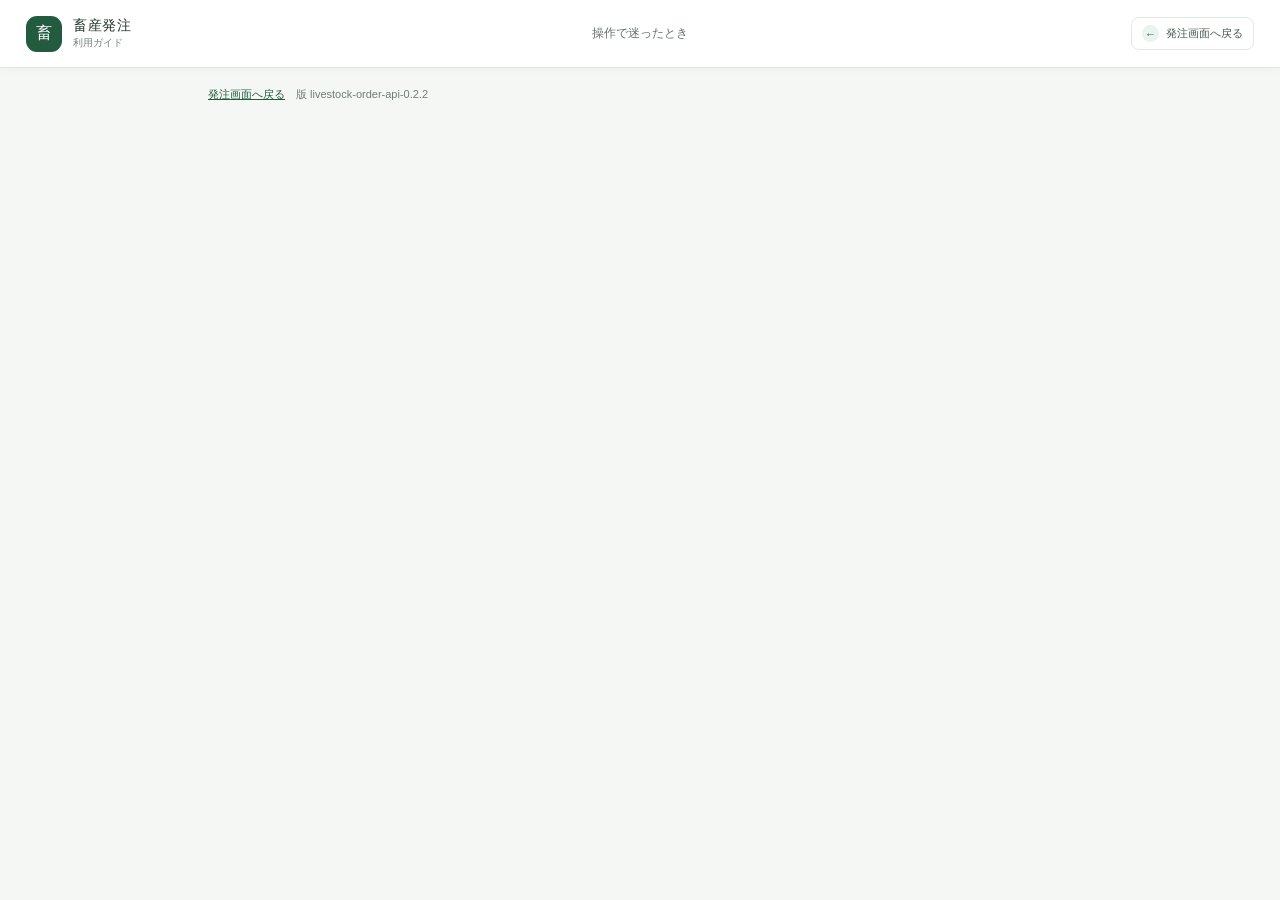
==== guide.html @ a97bf08f "feat: 画面 livestock-order-api-0.2.2（_Dev の frontend と同じ・版の文字だけ） Co-Authored-By: Claude Opus 5.5 <nore" ====
<!doctype html>
<html lang="ja">
<head>
  <meta charset="utf-8">
  <meta name="viewport" content="width=device-width, initial-scale=1">
  <meta name="color-scheme" content="light">
  <meta http-equiv="Content-Security-Policy" content="default-src 'self'; script-src 'self'; style-src 'self'; connect-src 'self' https://script.google.com https://script.googleusercontent.com; img-src 'self' data:; object-src 'none'; base-uri 'none'; form-action 'self'">
  <meta name="referrer" content="no-referrer">
  <title>利用ガイド | 畜産発注</title>
  <script src="oauth-return.js"></script>
  <link rel="stylesheet" href="styles.css">
  <script src="config.js" defer></script>
  <script src="guide.js" defer></script>
  <link rel="icon" href="favicon.svg" type="image/svg+xml">
</head>
<body class="guide-page">
  <header class="topbar">
    <a class="brand" href="index.html" aria-label="発注画面へ戻る"><span class="brand-mark" aria-hidden="true">畜</span><span><strong>畜産発注</strong><small>利用ガイド</small></span></a>
    <div class="topbar-center"><span>操作で迷ったとき</span></div>
    <div class="account-area"><a class="guide-button guide-return" href="index.html"><span aria-hidden="true">←</span>発注画面へ戻る</a></div>
  </header>
  <main class="guide-main">
    <div id="guide-content" class="guide-sections" aria-live="polite">
      <section class="week-card guide-placeholder" aria-hidden="true"><div class="skeleton-line"></div><div class="skeleton-line short"></div></section>
    </div>
    <p id="guide-status" class="guide-intro" role="status">ログインすると、利用ガイドを表示します。<a href="index.html">発注画面でログインする</a></p>
    <p class="guide-support"><a href="index.html">発注画面へ戻る</a>　<span class="app-version">版 livestock-order-api-0.2.2</span></p>
  </main>
</body>
</html>
---- styles.css ----
:root{font-family:"Noto Sans JP",Meiryo,sans-serif;color:#223229;background:#f5f7f5;font-synthesis:none;text-rendering:optimizeLegibility;--green:#235b40;--green-dark:#17442f;--green-soft:#eaf3ed;--ink:#223229;--muted:#728078;--line:#e1e8e2;--surface:#fff;--amber:#a66a16;--red:#a4443d;--fixed-header:68px;--fixed-side:232px}
*{box-sizing:border-box}html{scroll-behavior:smooth}body{margin:0;min-width:320px}.topbar{height:var(--fixed-header);position:fixed;inset:0 0 auto;z-index:20;display:flex;align-items:center;justify-content:space-between;padding:0 26px;background:#fff;border-bottom:1px solid var(--line);box-shadow:0 2px 8px #18382208}.brand{display:flex;align-items:center;gap:11px;color:var(--ink);text-decoration:none;min-width:var(--fixed-side)}.brand-mark{display:grid;place-items:center;width:36px;height:36px;border-radius:11px;background:var(--green);color:#fff;font-weight:700}.brand strong,.brand small{display:block}.brand strong{font-size:14px;letter-spacing:.04em}.brand small{margin-top:1px;color:var(--muted);font-size:10px}.topbar-center{display:flex;align-items:center;gap:8px;color:#647269;font-size:12px}.live-dot{width:8px;height:8px;background:#98a79c;border-radius:50%}.live-dot.is-ready{background:#4fa36a;box-shadow:0 0 0 3px #e4f2e8}.account-area{display:flex;align-items:center;justify-content:flex-end;gap:12px;min-width:var(--fixed-side)}.account-label{color:var(--muted);font-size:12px}.app-shell{display:block;padding-top:var(--fixed-header)}.sidebar{position:fixed;top:var(--fixed-header);bottom:0;left:0;z-index:10;display:flex;flex-direction:column;width:var(--fixed-side);padding:28px 16px 17px;background:#fbfcfb;border-right:1px solid var(--line)}.sidebar-label,.eyebrow{color:#809087;font-size:10px;font-weight:700;letter-spacing:.13em}.sidebar-label{padding:0 11px 13px}.sidebar nav{display:grid;gap:5px}.nav-link{display:flex;align-items:center;gap:12px;padding:11px;border-radius:9px;color:#627068;text-decoration:none;font-size:13px}.nav-link.is-current{background:var(--green-soft);color:var(--green);font-weight:600}.nav-icon{width:19px;text-align:center;font-size:17px}.side-note{margin-top:34px;padding:15px 13px;border:1px solid var(--line);border-radius:10px;background:#fff}.side-note-icon{display:grid;place-items:center;width:24px;height:24px;border-radius:50%;background:#edf5ef;color:var(--green);font-size:12px}.side-note strong{display:block;margin-top:10px;font-size:12px}.side-note p{margin:6px 0 0;color:var(--muted);font-size:11px;line-height:1.65}.sidebar-footer{margin-top:auto;padding:14px 11px 0;border-top:1px solid var(--line);color:#99a49d;font-size:10px}.main-content{height:calc(100vh - var(--fixed-header));overflow:auto;margin-left:var(--fixed-side);padding:34px clamp(20px,3.4vw,54px) 22px;scrollbar-gutter:stable}.page-heading{display:flex;align-items:flex-end;justify-content:space-between;gap:20px;margin-bottom:21px}.page-heading h1{margin:7px 0 5px;font-size:25px;letter-spacing:.01em}.page-subtitle{margin:0;color:var(--muted);font-size:12px}.period-control{display:flex;align-items:center;gap:10px}.period-control label{color:var(--muted);font-size:11px}.period-control select{min-width:132px;padding:9px 30px 9px 11px;border:1px solid var(--line);border-radius:8px;background:#fff;color:var(--ink);font:inherit;font-size:12px}.notice{display:flex;align-items:flex-start;gap:10px;padding:13px 15px;border:1px solid #dce9df;border-radius:9px;background:#f2f8f3}.notice-icon{display:grid;flex:0 0 auto;place-items:center;width:19px;height:19px;border-radius:50%;background:#dceee1;color:var(--green);font-weight:700;font-size:11px}.notice strong{font-size:12px}.notice p{margin:3px 0 0;color:#68786d;font-size:11px;line-height:1.6}.notice-error{border-color:#f0d8d5;background:#fff5f4}.notice-error .notice-icon{background:#f7e0dd;color:var(--red)}.login-panel{display:grid;grid-template-columns:220px 1fr;align-items:center;gap:32px;margin-top:17px;padding:27px 31px;border:1px solid var(--line);border-radius:12px;background:#fff;box-shadow:0 3px 12px #1c472008}.login-illustration{position:relative;display:grid;place-items:center;height:155px;border-radius:10px;background:linear-gradient(140deg,#edf5ef,#f6f8f3);overflow:hidden}.login-illustration:before,.login-illustration:after{content:"";position:absolute;border:1px solid #d6e5d9;border-radius:50%;width:130px;height:130px}.login-illustration:after{width:176px;height:176px}.login-illustration span{z-index:1;display:grid;place-items:center;width:72px;height:72px;border:1px solid #d8e6db;border-radius:22px;background:#fff;color:var(--green);font-size:28px;font-weight:700;box-shadow:0 8px 20px #1e563019}.login-illustration i{position:absolute;z-index:2;right:calc(50% - 43px);bottom:39px;width:18px;height:18px;border:4px solid #fff;border-radius:50%;background:#60a877;font-size:0}.login-copy h2{margin:7px 0 6px;font-size:19px}.login-copy>p:not(.login-help){max-width:650px;margin:0 0 16px;color:var(--muted);font-size:12px;line-height:1.8}.button{display:inline-flex;align-items:center;justify-content:center;gap:7px;min-height:36px;padding:8px 13px;border:1px solid transparent;border-radius:8px;font-family:inherit;font-size:11px;font-weight:600;cursor:pointer;transition:background .15s,border-color .15s,transform .15s}.button:active{transform:translateY(1px)}.button:disabled{cursor:not-allowed;opacity:.56}.button-primary{background:var(--green);color:#fff}.button-primary:hover:not(:disabled){background:var(--green-dark)}.button-secondary{border-color:var(--line);background:#fff;color:#47564c}.button-secondary:hover{background:#f6f8f6}.button-quiet{border-color:#e5ebe6;background:#fff;color:#58675d}.login-help{margin:9px 0 0!important;color:#929d95!important;font-size:10px!important}.guide-section{margin-top:35px}.section-heading{display:flex;align-items:flex-end;justify-content:space-between;margin-bottom:13px}.section-heading h2{margin:5px 0 0;font-size:17px}.section-count{color:#89958d;font-size:10px}.guide-grid{display:grid;grid-template-columns:repeat(3,minmax(0,1fr));gap:12px}.guide-card{position:relative;min-height:137px;padding:17px 17px 15px;border:1px solid var(--line);border-radius:10px;background:#fff}.guide-number{color:#8ca194;font-size:10px;font-weight:700;letter-spacing:.1em}.guide-card h3{margin:8px 0 6px;font-size:13px}.guide-card p{margin:0;color:#748078;font-size:11px;line-height:1.8}.guide-footnote{margin:10px 1px;color:#8b968e;font-size:10px;line-height:1.7}.page-footer{display:flex;justify-content:space-between;gap:15px;margin-top:22px;padding-top:13px;border-top:1px solid var(--line);color:#9aa49d;font-size:10px}.summary-strip{display:grid;grid-template-columns:repeat(3,minmax(0,1fr));gap:11px;margin:15px 0}.summary-card{padding:12px 15px;border:1px solid var(--line);border-radius:9px;background:#fff}.summary-card span{display:block;color:var(--muted);font-size:10px}.summary-card strong{display:block;margin-top:5px;color:var(--ink);font-size:15px}.toolbar{position:sticky;top:-34px;z-index:6;display:flex;align-items:center;gap:12px;margin:0 -4px 12px;padding:12px 4px;background:#f5f7f5}.view-tabs{display:flex;gap:3px;padding:3px;border:1px solid var(--line);border-radius:8px;background:#fff}.view-tab{padding:7px 10px;border:0;border-radius:6px;background:transparent;color:#728078;font:inherit;font-size:11px;cursor:pointer}.view-tab.is-active{background:var(--green-soft);color:var(--green);font-weight:600}.search-box{display:flex;align-items:center;gap:8px;flex:1;max-width:430px;height:36px;padding:0 10px;border:1px solid var(--line);border-radius:8px;background:#fff;color:#7b8980}.search-box input{width:100%;border:0;outline:0;font:inherit;font-size:11px;color:var(--ink)}.search-box input::placeholder{color:#a6b0a9}.shortcut{white-space:nowrap;color:#a2aca5;font-size:9px}.role-actions{display:flex;gap:7px;margin-left:auto}.setting-card{display:flex;align-items:center;justify-content:space-between;gap:14px;margin-bottom:12px;padding:12px 15px;border:1px solid #dce9df;border-radius:9px;background:#f8fbf8}.order-content{padding-bottom:15px}.empty-state{display:grid;place-items:center;min-height:160px;padding:25px;border:1px dashed #cdd8cf;border-radius:10px;background:#fff;text-align:center;color:#78857c}.empty-state strong{color:var(--ink);font-size:13px}.empty-state p{font-size:11px;line-height:1.7}.week-card{margin-bottom:13px;border:1px solid var(--line);border-radius:10px;background:#fff;overflow:hidden}.week-heading{display:flex;justify-content:space-between;align-items:center;padding:12px 15px;border-bottom:1px solid var(--line)}.week-heading h3{margin:0;font-size:12px}.week-heading span{color:var(--muted);font-size:10px}.table-scroll{overflow:auto;max-height:55vh}.order-table{width:100%;border-collapse:separate;border-spacing:0;font-size:10px;white-space:nowrap}.order-table th,.order-table td{padding:8px 9px;border-bottom:1px solid #edf0ed;text-align:center}.order-table thead th{position:sticky;top:0;z-index:2;background:#f6f8f6;color:#66736a;font-size:9px}.order-table th:first-child,.order-table td:first-child{text-align:left}.order-table td.product-cell{min-width:230px;white-space:normal}.product-cell strong,.product-cell small{display:block}.product-cell small{margin-top:3px;color:#839087;font-size:9px}.store-cell.is-own{background:#f0f7f1}.store-cell input{width:66px;padding:5px;border:1px solid #dfe7e0;border-radius:5px;text-align:right;font:inherit}.store-cell.is-own input{border-color:#8cb79a;background:#fff}.store-cell.is-empty{background:#f1f3f1;color:#afb7b0}.store-cell input:disabled{background:#f3f5f3;color:#526057}.total-cell{font-weight:700}.sold-out{color:#a4443d;font-weight:700;letter-spacing:.05em}.month-table{margin-top:10px}.toast{position:fixed;right:22px;bottom:22px;z-index:50;max-width:min(390px,calc(100vw - 32px));padding:12px 15px;border:1px solid #cddfd1;border-radius:9px;background:#fff;color:var(--green-dark);font-size:12px;box-shadow:0 6px 22px #1838221b}.toast.is-error{border-color:#efcfcb;color:#9c3932}.guide-page-link{color:var(--green)}
@media(max-width:900px){:root{--fixed-side:190px}.main-content{padding-right:23px;padding-left:23px}.login-panel{grid-template-columns:170px 1fr;gap:22px;padding:22px}.toolbar{flex-wrap:wrap}.search-box{order:3;flex-basis:100%;max-width:none}.role-actions{margin-left:auto}}
@media(max-width:680px){:root{--fixed-header:60px;--fixed-side:0px}.topbar{padding:0 14px}.brand{min-width:auto}.brand-mark{width:33px;height:33px}.topbar-center{font-size:10px}.account-area{min-width:auto}.account-label{max-width:100px;overflow:hidden;text-overflow:ellipsis;white-space:nowrap}.sidebar{top:auto;right:0;bottom:0;left:0;width:auto;height:54px;flex-direction:row;align-items:center;justify-content:center;padding:4px 8px;background:#fff;border-top:1px solid var(--line);border-right:0}.sidebar-label,.side-note,.sidebar-footer{display:none}.sidebar nav{display:flex;width:100%;justify-content:space-around}.nav-link{flex-direction:column;gap:1px;padding:4px 18px;font-size:9px}.nav-icon{font-size:15px}.main-content{height:calc(100dvh - var(--fixed-header) - 54px);margin-left:0;padding:24px 14px 18px}.page-heading{align-items:flex-start;flex-direction:column}.page-heading h1{font-size:22px}.period-control{width:100%}.period-control select{flex:1}.login-panel{grid-template-columns:1fr;gap:16px;padding:17px}.login-illustration{height:105px}.login-copy h2{font-size:17px}.guide-section{margin-top:27px}.guide-grid{grid-template-columns:1fr;gap:8px}.guide-card{min-height:auto;padding:13px 14px}.guide-card h3{margin-top:5px}.page-footer{flex-direction:column;gap:4px}.summary-strip{grid-template-columns:1fr;gap:7px}.summary-card{padding:9px 12px}.toolbar{top:-24px;gap:8px;margin-top:0}.view-tabs{order:1}.role-actions{order:2}.search-box{order:3}.role-actions .button{padding:7px 8px}.section-count{display:none}.table-scroll{max-height:48vh}}
@media print{.topbar,.sidebar,.page-heading .period-control,.notice,.login-panel,.toolbar,.guide-section,.page-footer,.role-actions,.summary-strip{display:none!important}.app-shell{padding-top:0}.main-content{height:auto;overflow:visible;margin:0;padding:0}.week-card,.table-scroll{overflow:visible;max-height:none;break-inside:avoid}.order-table thead th{position:static}.order-table th,.order-table td{padding:5px;border:1px solid #bbb;color:#111}.week-card{border:0}.week-heading{padding:5px 0}}
.product-details{margin-top:4px;color:#718078;font-size:9px}.product-details summary{width:fit-content;color:#37744a;cursor:pointer;font-weight:600}.product-details span{display:block;margin-top:4px;line-height:1.7}.order-table th small{display:block;margin-top:2px;color:#79867d;font-size:8px;font-weight:400}
.outside-month-row{color:#a3aca5;background:#f7f8f7}.outside-month-row .product-cell strong{color:#929b94}.outside-month-row .store-cell{background:#f4f5f4}
.product-manager-row{display:grid;grid-template-columns:minmax(0,1fr) auto;align-items:center;gap:7px}.product-month-toggle{min-width:100px;white-space:nowrap;font-size:10px}
.search-area{position:relative;flex:1;max-width:430px}.search-area .search-box{max-width:none}.search-suggestions{position:absolute;top:calc(100% + 5px);left:0;right:0;z-index:15;max-height:300px;overflow:auto;border:1px solid var(--line);border-radius:9px;background:#fff;box-shadow:0 8px 24px #173b221a}.suggestion-item{display:block;width:100%;padding:10px 12px;border:0;border-bottom:1px solid #edf1ed;background:#fff;text-align:left;cursor:pointer}.suggestion-item:hover,.suggestion-item:focus{background:#f0f7f1}.suggestion-item strong,.suggestion-item small{display:block}.suggestion-item strong{color:var(--ink);font-size:11px}.suggestion-item small{margin-top:3px;color:var(--muted);font-size:9px}.cap-hint{color:var(--amber)!important;font-weight:600}.soldout-row{background:#f2f3f2;color:#818981}.soldout-row .product-cell strong{color:#818981}.soldout-row td{background:#f2f3f2!important}.cap-input{width:76px;padding:5px;border:1px solid #cadbcd;border-radius:5px;font:inherit;text-align:right}.modal-backdrop{position:fixed;inset:0;z-index:40;display:grid;place-items:center;padding:18px;background:#10281bb8}.modal-card{width:min(590px,100%);max-height:min(88vh,840px);overflow:auto;border-radius:13px;background:#fff;box-shadow:0 18px 60px #07150c55}.modal-heading{position:sticky;top:0;z-index:1;display:flex;align-items:center;justify-content:space-between;padding:16px 20px;border-bottom:1px solid var(--line);background:#fff}.modal-heading h2{margin:0;font-size:16px}.modal-close{width:30px;height:30px;border:0;border-radius:7px;background:#f1f4f1;color:#607067;font-size:20px;cursor:pointer}.modal-form{display:grid;gap:12px;padding:19px 20px 20px}.modal-form>label,.form-grid label{display:grid;gap:5px;color:#637168;font-size:10px}.modal-form input:not([type=checkbox]){width:100%;min-height:36px;padding:8px 10px;border:1px solid var(--line);border-radius:7px;background:#fff;color:var(--ink);font:inherit;font-size:11px}.modal-form .check-line{display:flex;align-items:center;gap:8px;color:var(--ink);font-size:11px}.form-grid{display:grid;grid-template-columns:1fr 1fr;gap:10px}.modal-actions{display:flex;justify-content:flex-end;gap:8px;margin-top:7px;padding-top:13px;border-top:1px solid var(--line)}
@media(max-width:900px){.search-area{order:3;flex-basis:100%;max-width:none}}
@media(max-width:680px){.search-area{order:3;flex-basis:100%}.form-grid{grid-template-columns:1fr}}
.toolbar{top:0}
.product-manager{padding:16px 20px 20px}.product-manager-search{width:100%;height:36px;padding:8px 10px;border:1px solid var(--line);border-radius:7px;font:inherit;font-size:11px}.product-manager-list{display:grid;gap:5px;max-height:55vh;overflow:auto;margin-top:10px}.product-manager-item{display:flex;align-items:center;justify-content:space-between;gap:14px;padding:10px 11px;border:1px solid var(--line);border-radius:7px;background:#fff;text-align:left;cursor:pointer}.product-manager-item:hover{border-color:#a7c5ae;background:#f5faf6}.product-manager-item strong{font-size:11px}.product-manager-item small{color:var(--muted);font-size:9px;text-align:right}
.product-manager-actions{display:flex;align-items:center;gap:9px}.product-manager-actions .product-manager-search{flex:1;min-width:0}.product-month-toggle{white-space:nowrap}.product-manager-row{display:grid;grid-template-columns:minmax(0,1fr) auto;align-items:center;gap:8px}.product-manager-row .product-manager-item{min-width:0}.product-manager-row .product-manager-item small{overflow-wrap:anywhere}
.audit-modal{width:min(860px,100%)}.audit-list{display:grid;gap:8px;max-height:72vh;overflow:auto;padding:14px 18px 20px}.audit-item{padding:11px 12px;border:1px solid var(--line);border-radius:8px;background:#fff}.audit-line{display:flex;align-items:center;gap:12px}.audit-line strong{font-size:11px}.audit-line time{margin-left:auto;color:var(--muted);font-size:9px}.audit-result{padding:3px 7px;border-radius:10px;background:#edf5ef;color:var(--green);font-size:9px}.audit-result.is-denied{background:#fff0ee;color:#9c3932}.audit-item>p{margin:6px 0;color:var(--muted);font-size:9px}.audit-item details{border-top:1px solid #edf1ed;padding-top:6px}.audit-item summary{color:#5d7163;font-size:9px;cursor:pointer}.audit-diff{display:grid;grid-template-columns:1fr 1fr;gap:10px;margin-top:7px}.audit-diff>div{min-width:0}.audit-diff b,.audit-diff code{display:block}.audit-diff b{margin-bottom:4px;color:#7a887e;font-size:9px}.audit-diff code{max-height:160px;overflow:auto;padding:8px;border-radius:6px;background:#f5f7f5;color:#34463a;font:9px/1.5 ui-monospace,monospace;white-space:pre-wrap;overflow-wrap:anywhere}
[hidden]{display:none!important}.guide-button{display:inline-flex;align-items:center;gap:7px;padding:7px 10px;border:1px solid var(--line);border-radius:8px;background:#fff;color:#46574b;text-decoration:none;font-size:11px;font-weight:600;white-space:nowrap}.guide-button:hover{border-color:#b5caba;background:#f6faf7;color:var(--green)}.guide-button span{display:grid;place-items:center;width:17px;height:17px;border-radius:50%;background:var(--green-soft);color:var(--green);font-size:11px}.help-icon{display:inline-grid;place-items:center;width:16px;height:16px;margin-left:3px;border:1px solid #cad8cd;border-radius:50%;color:#567662;text-decoration:none;font-size:10px;font-weight:600;vertical-align:middle}.help-icon:hover,.help-icon:focus{border-color:var(--green);background:var(--green);color:#fff}.guide-page{background:#f5f7f5}.guide-main{height:calc(100vh - var(--fixed-header));overflow:auto;max-width:920px;margin:0 auto;padding:36px 28px 50px}.guide-main h1{margin:8px 0;font-size:26px}.guide-intro{margin:0;color:var(--muted);font-size:12px}.guide-toc{display:flex;flex-wrap:wrap;gap:7px;margin:22px 0 18px;padding:12px;border:1px solid var(--line);border-radius:10px;background:#fff}.guide-toc a{padding:6px 9px;border-radius:6px;background:#f3f7f3;color:var(--green);text-decoration:none;font-size:10px}.guide-toc a:hover{background:#e6f1e8}.guide-sections{display:grid;gap:8px}.guide-sections section{scroll-margin-top:84px}.guide-sections details{border:1px solid var(--line);border-radius:9px;background:#fff}.guide-sections summary{position:relative;padding:14px 42px 14px 15px;color:#2b3c31;font-size:12px;font-weight:600;cursor:pointer;list-style:none}.guide-sections summary::-webkit-details-marker{display:none}.guide-sections summary:after{content:"＋";position:absolute;right:15px;top:12px;color:#7f9284;font-size:14px}.guide-sections details[open] summary:after{content:"−"}.guide-detail{padding:0 16px 15px;border-top:1px solid #edf1ed;color:#68766d;font-size:11px;line-height:1.85}.guide-detail p{margin:11px 0 0}.guide-detail ul,.guide-detail ol{margin:11px 0 0;padding-left:20px}.guide-detail li+li{margin-top:4px}.guide-support{margin-top:19px;font-size:11px}.guide-support a{color:var(--green)}
.toolbar,.role-actions{flex-wrap:wrap}
@media(max-width:680px){.account-area{gap:6px}.account-label{display:none}.guide-button{padding:6px 8px;font-size:10px}.guide-main{height:calc(100dvh - var(--fixed-header));padding:25px 14px 38px}.guide-main h1{font-size:23px}.guide-toc{gap:5px;padding:9px}.guide-toc a{padding:6px 7px;font-size:9px}.guide-sections summary{padding:13px 38px 13px 12px}.guide-detail{padding:0 12px 13px}.audit-line{flex-wrap:wrap;gap:6px}.audit-line time{margin-left:0}.audit-diff{grid-template-columns:1fr}.audit-list{padding:11px}.role-actions{width:100%;justify-content:flex-end}}
/* 0.2.0: 読みやすい大きさ・自店の強調（Q4A）・左の列の固定・保存していない入力・ログインの案内・版の表示 */
.order-table{font-size:12px}.order-table thead th{font-size:11px}.order-table th small{font-size:9px}.product-cell small{font-size:10px}.product-details{font-size:10px}
.order-table .col-date{position:sticky;left:0;z-index:1;min-width:64px;width:64px;background:#fff}
.order-table .col-maker{position:sticky;left:64px;z-index:1;min-width:96px;max-width:120px;white-space:normal;background:#fff;text-align:left}
.order-table .col-product{position:sticky;left:160px;z-index:1;background:#fff;box-shadow:inset -1px 0 0 #dfe7e0}
.month-table .col-maker{left:0}.month-table .col-product{left:96px}
.order-table thead th.col-date,.order-table thead th.col-maker,.order-table thead th.col-product{z-index:4;background:#f6f8f6}
.soldout-row .col-date,.soldout-row .col-maker,.soldout-row .col-product{background:#f2f3f2}
.outside-month-row .col-date,.outside-month-row .col-maker,.outside-month-row .col-product{background:#f7f8f7}
.maker-inline{display:none!important}
.order-table thead th.store-head.is-own{background:#2f7a52;color:#fff;box-shadow:inset 0 -3px 0 #1d5b3a}
.order-table thead th.store-head.is-own small{color:#e3f2e8}
.own-badge{display:inline-block;margin:0 0 3px;padding:1px 7px;border-radius:9px;background:#fff;color:#1d5b3a;font-size:10px;font-weight:700;letter-spacing:.04em}
.store-cell.is-own,.store-cell.is-own.is-empty{background:#e2f1e6;box-shadow:inset 2px 0 0 #6aa982,inset -2px 0 0 #6aa982;color:#1d4a31}
.store-cell.is-own input:not(:disabled){border:2px solid #3f8a5f;background:#fff;font-weight:700}
.store-cell input{width:68px;font-size:13px}
.store-cell input.is-pending{border-color:#d29a2e!important;background:#fff8e8!important}
.save-orders.has-pending{box-shadow:0 0 0 3px #f3dcae}
.summary-strip.has-four{grid-template-columns:repeat(4,minmax(0,1fr))}
.summary-card strong{font-size:16px}
.role-notice{margin:0 0 12px;padding:11px 14px;border:1px solid #cfe3d5;border-left:4px solid #3f8a5f;border-radius:8px;background:#f4faf5;color:#2b4434;font-size:13px;line-height:1.7}
.role-notice.is-wait{border-color:#ecd9b4;border-left-color:#c58a1e;background:#fffaf0;color:#5b4210}
.button-login{min-height:44px;padding:10px 18px;font-size:14px}
.login-help{font-size:12px!important;color:#5f6d64!important;line-height:1.7}
.inapp-warning{margin:0 0 14px;padding:12px 14px;border:2px solid #e2b55a;border-radius:10px;background:#fff8e8;color:#5b4210;font-size:12px;line-height:1.7}
.inapp-warning strong{display:block;font-size:13px}.inapp-warning p{margin:4px 0}.inapp-warning .button{margin:6px 0}
.inapp-url{display:block;margin-top:4px;padding:7px 8px;border:1px solid #ecd9b4;border-radius:7px;background:#fff;color:#334;font-size:11px;word-break:break-all;user-select:all;-webkit-user-select:all}
.progress-overlay{position:fixed;inset:0;z-index:60;display:grid;place-items:center;background:#f5f7f5cc}
.progress-overlay>div{display:flex;align-items:center;gap:12px;padding:16px 20px;border:1px solid var(--line);border-radius:12px;background:#fff;box-shadow:0 8px 26px #1838221f;color:var(--ink);font-size:14px}
.progress-overlay i{width:18px;height:18px;border:3px solid #cfe3d5;border-top-color:var(--green);border-radius:50%;animation:spin .9s linear infinite}
@keyframes spin{to{transform:rotate(360deg)}}
.app-version{color:#6f7d74;font-size:11px}.app-version.is-mismatch{padding:2px 8px;border-radius:7px;background:#fff0ee;color:#9c3932;font-weight:700}
.form-note{margin:-4px 0 0;color:#6b5a2e;font-size:11px;line-height:1.6}
.notice p{font-size:12px}.notice strong{font-size:13px}
@media(max-width:900px){.summary-strip.has-four{grid-template-columns:repeat(2,minmax(0,1fr))}}
@media(max-width:680px){
  .order-table .col-maker{display:none}
  .maker-inline{display:block!important;margin:0 0 2px!important}
  .order-table .col-date{min-width:54px;width:54px}
  .order-table .col-product{left:54px;min-width:140px;max-width:160px}
  .month-table .col-product{left:0}
  .summary-strip.has-four{grid-template-columns:1fr 1fr}
  .role-notice{font-size:12px}
}
@media print{.order-table .col-date,.order-table .col-maker,.order-table .col-product{position:static;box-shadow:none}.role-notice,.progress-overlay,.inapp-warning{display:none!important}.store-cell input{border:0;background:transparent;width:auto}}
/* 0.2.0 の直し: 商品の欄は左寄せ・スマホでは商品の欄を細く・上の札を小さく・保存のボタンを表示の切り替えと同じ行に */
.order-table td.col-product{text-align:left}
@media(max-width:680px){
  .order-table th.col-product,.order-table td.col-product{min-width:136px;max-width:150px;width:146px}
  .summary-card{padding:7px 10px}.summary-card span{font-size:10px}.summary-card strong{margin-top:2px;font-size:14px}
  .toolbar .role-actions{width:auto;margin-left:auto}
  .page-heading{margin-bottom:12px}.page-subtitle{display:none}
}
/* 見るだけの欄は数だけ（倉庫・ほかの店）。注文のある欄は白地に太字・無い欄は灰色 */
.qty-view{display:inline-block;min-width:44px;min-height:20px;font-size:13px;font-weight:700;color:#17442f}
.store-cell.has-qty{background:#fff}
.store-cell.is-empty:not(.is-own){background:#eceeec}
.outside-month-row .store-cell.is-empty:not(.is-own){background:#f4f5f4}
.week-card{scroll-margin-top:72px}
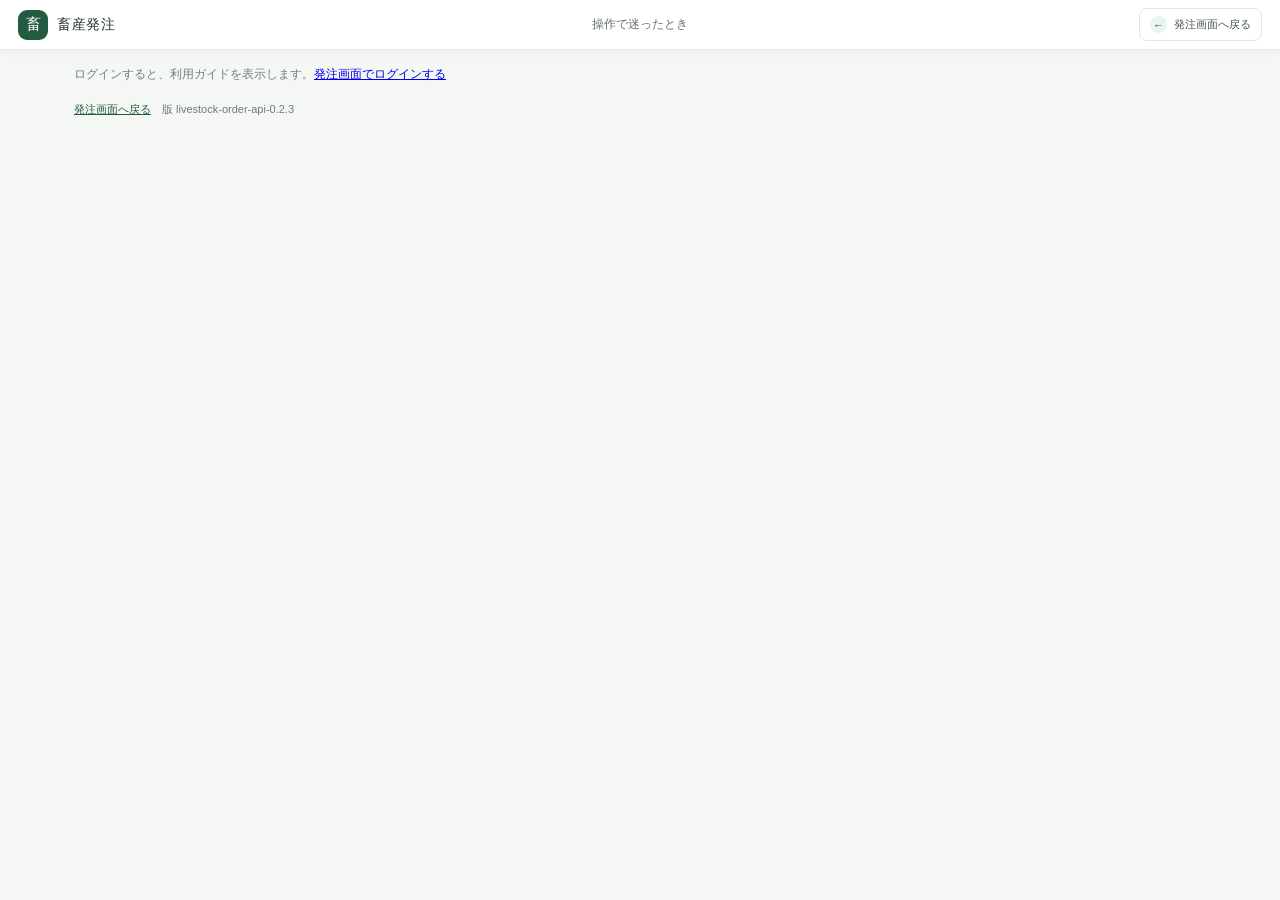
==== commit bf8a45ca: "feat: 画面 livestock-order-api-0.2.3（_Dev の frontend と同じ・登録用紙 product-template.xlsx は見出しと【見本】の記入例だけ） C" ====
--- a/guide.html
+++ b/guide.html
@@ -15,16 +15,23 @@
 </head>
 <body class="guide-page">
   <header class="topbar">
-    <a class="brand" href="index.html" aria-label="発注画面へ戻る"><span class="brand-mark" aria-hidden="true">畜</span><span><strong>畜産発注</strong><small>利用ガイド</small></span></a>
+    <a class="brand" href="index.html" aria-label="発注画面へ戻る"><span class="brand-mark" aria-hidden="true">畜</span><span><strong>畜産発注</strong></span></a>
     <div class="topbar-center"><span>操作で迷ったとき</span></div>
     <div class="account-area"><a class="guide-button guide-return" href="index.html"><span aria-hidden="true">←</span>発注画面へ戻る</a></div>
   </header>
   <main class="guide-main">
-    <div id="guide-content" class="guide-sections" aria-live="polite">
-      <section class="week-card guide-placeholder" aria-hidden="true"><div class="skeleton-line"></div><div class="skeleton-line short"></div></section>
+    <p id="guide-status" class="guide-intro" role="status">ログインすると、利用ガイドを表示します。<a href="index.html">発注画面でログインする</a></p>
+    <div id="guide-root" hidden>
+      <section id="guide-flow" class="guide-flow" aria-label="発注の流れ" hidden></section>
+      <div id="guide-tabs" class="guide-tabs" role="tablist" aria-label="役割で選ぶ"></div>
+      <div class="guide-layout">
+        <nav id="guide-toc" class="guide-nav" aria-label="目次"></nav>
+        <div id="guide-content" class="guide-sections" aria-live="polite">
+          <section class="week-card guide-placeholder" aria-hidden="true"><div class="skeleton-line"></div><div class="skeleton-line short"></div></section>
+        </div>
+      </div>
     </div>
-    <p id="guide-status" class="guide-intro" role="status">ログインすると、利用ガイドを表示します。<a href="index.html">発注画面でログインする</a></p>
-    <p class="guide-support"><a href="index.html">発注画面へ戻る</a>　<span class="app-version">版 livestock-order-api-0.2.2</span></p>
+    <p class="guide-support"><a href="index.html">発注画面へ戻る</a>　<span class="app-version">版 livestock-order-api-0.2.3</span></p>
   </main>
 </body>
 </html>
--- a/styles.css
+++ b/styles.css
@@ -13,7 +13,7 @@
 .product-manager{padding:16px 20px 20px}.product-manager-search{width:100%;height:36px;padding:8px 10px;border:1px solid var(--line);border-radius:7px;font:inherit;font-size:11px}.product-manager-list{display:grid;gap:5px;max-height:55vh;overflow:auto;margin-top:10px}.product-manager-item{display:flex;align-items:center;justify-content:space-between;gap:14px;padding:10px 11px;border:1px solid var(--line);border-radius:7px;background:#fff;text-align:left;cursor:pointer}.product-manager-item:hover{border-color:#a7c5ae;background:#f5faf6}.product-manager-item strong{font-size:11px}.product-manager-item small{color:var(--muted);font-size:9px;text-align:right}
 .product-manager-actions{display:flex;align-items:center;gap:9px}.product-manager-actions .product-manager-search{flex:1;min-width:0}.product-month-toggle{white-space:nowrap}.product-manager-row{display:grid;grid-template-columns:minmax(0,1fr) auto;align-items:center;gap:8px}.product-manager-row .product-manager-item{min-width:0}.product-manager-row .product-manager-item small{overflow-wrap:anywhere}
 .audit-modal{width:min(860px,100%)}.audit-list{display:grid;gap:8px;max-height:72vh;overflow:auto;padding:14px 18px 20px}.audit-item{padding:11px 12px;border:1px solid var(--line);border-radius:8px;background:#fff}.audit-line{display:flex;align-items:center;gap:12px}.audit-line strong{font-size:11px}.audit-line time{margin-left:auto;color:var(--muted);font-size:9px}.audit-result{padding:3px 7px;border-radius:10px;background:#edf5ef;color:var(--green);font-size:9px}.audit-result.is-denied{background:#fff0ee;color:#9c3932}.audit-item>p{margin:6px 0;color:var(--muted);font-size:9px}.audit-item details{border-top:1px solid #edf1ed;padding-top:6px}.audit-item summary{color:#5d7163;font-size:9px;cursor:pointer}.audit-diff{display:grid;grid-template-columns:1fr 1fr;gap:10px;margin-top:7px}.audit-diff>div{min-width:0}.audit-diff b,.audit-diff code{display:block}.audit-diff b{margin-bottom:4px;color:#7a887e;font-size:9px}.audit-diff code{max-height:160px;overflow:auto;padding:8px;border-radius:6px;background:#f5f7f5;color:#34463a;font:9px/1.5 ui-monospace,monospace;white-space:pre-wrap;overflow-wrap:anywhere}
-[hidden]{display:none!important}.guide-button{display:inline-flex;align-items:center;gap:7px;padding:7px 10px;border:1px solid var(--line);border-radius:8px;background:#fff;color:#46574b;text-decoration:none;font-size:11px;font-weight:600;white-space:nowrap}.guide-button:hover{border-color:#b5caba;background:#f6faf7;color:var(--green)}.guide-button span{display:grid;place-items:center;width:17px;height:17px;border-radius:50%;background:var(--green-soft);color:var(--green);font-size:11px}.help-icon{display:inline-grid;place-items:center;width:16px;height:16px;margin-left:3px;border:1px solid #cad8cd;border-radius:50%;color:#567662;text-decoration:none;font-size:10px;font-weight:600;vertical-align:middle}.help-icon:hover,.help-icon:focus{border-color:var(--green);background:var(--green);color:#fff}.guide-page{background:#f5f7f5}.guide-main{height:calc(100vh - var(--fixed-header));overflow:auto;max-width:920px;margin:0 auto;padding:36px 28px 50px}.guide-main h1{margin:8px 0;font-size:26px}.guide-intro{margin:0;color:var(--muted);font-size:12px}.guide-toc{display:flex;flex-wrap:wrap;gap:7px;margin:22px 0 18px;padding:12px;border:1px solid var(--line);border-radius:10px;background:#fff}.guide-toc a{padding:6px 9px;border-radius:6px;background:#f3f7f3;color:var(--green);text-decoration:none;font-size:10px}.guide-toc a:hover{background:#e6f1e8}.guide-sections{display:grid;gap:8px}.guide-sections section{scroll-margin-top:84px}.guide-sections details{border:1px solid var(--line);border-radius:9px;background:#fff}.guide-sections summary{position:relative;padding:14px 42px 14px 15px;color:#2b3c31;font-size:12px;font-weight:600;cursor:pointer;list-style:none}.guide-sections summary::-webkit-details-marker{display:none}.guide-sections summary:after{content:"＋";position:absolute;right:15px;top:12px;color:#7f9284;font-size:14px}.guide-sections details[open] summary:after{content:"−"}.guide-detail{padding:0 16px 15px;border-top:1px solid #edf1ed;color:#68766d;font-size:11px;line-height:1.85}.guide-detail p{margin:11px 0 0}.guide-detail ul,.guide-detail ol{margin:11px 0 0;padding-left:20px}.guide-detail li+li{margin-top:4px}.guide-support{margin-top:19px;font-size:11px}.guide-support a{color:var(--green)}
+[hidden]{display:none!important}.guide-button{display:inline-flex;align-items:center;gap:7px;padding:7px 10px;border:1px solid var(--line);border-radius:8px;background:#fff;color:#46574b;text-decoration:none;font-size:11px;font-weight:600;white-space:nowrap}.guide-button:hover{border-color:#b5caba;background:#f6faf7;color:var(--green)}.guide-button span{display:grid;place-items:center;width:17px;height:17px;border-radius:50%;background:var(--green-soft);color:var(--green);font-size:11px}.help-icon{display:inline-grid;place-items:center;width:16px;height:16px;margin-left:3px;border:1px solid #cad8cd;border-radius:50%;color:#567662;text-decoration:none;font-size:10px;font-weight:600;vertical-align:middle}.help-icon:hover,.help-icon:focus{border-color:var(--green);background:var(--green);color:#fff}.guide-page{background:#f5f7f5}.guide-main{height:calc(100vh - var(--fixed-header));overflow:auto;max-width:920px;margin:var(--fixed-header) auto 0;padding:36px 28px 50px}.guide-main h1{margin:8px 0;font-size:26px}.guide-intro{margin:0;color:var(--muted);font-size:12px}.guide-toc{display:flex;flex-wrap:wrap;gap:7px;margin:22px 0 18px;padding:12px;border:1px solid var(--line);border-radius:10px;background:#fff}.guide-toc a{padding:6px 9px;border-radius:6px;background:#f3f7f3;color:var(--green);text-decoration:none;font-size:10px}.guide-toc a:hover{background:#e6f1e8}.guide-sections{display:grid;gap:8px}.guide-sections section{scroll-margin-top:16px}.guide-sections details{border:1px solid var(--line);border-radius:9px;background:#fff}.guide-sections summary{position:relative;padding:14px 42px 14px 15px;color:#2b3c31;font-size:12px;font-weight:600;cursor:pointer;list-style:none}.guide-sections summary::-webkit-details-marker{display:none}.guide-sections summary:after{content:"＋";position:absolute;right:15px;top:12px;color:#7f9284;font-size:14px}.guide-sections details[open] summary:after{content:"−"}.guide-detail{padding:0 16px 15px;border-top:1px solid #edf1ed;color:#68766d;font-size:11px;line-height:1.85}.guide-detail p{margin:11px 0 0}.guide-detail ul,.guide-detail ol{margin:11px 0 0;padding-left:20px}.guide-detail li+li{margin-top:4px}.guide-support{margin-top:19px;font-size:11px}.guide-support a{color:var(--green)}
 .toolbar,.role-actions{flex-wrap:wrap}
 @media(max-width:680px){.account-area{gap:6px}.account-label{display:none}.guide-button{padding:6px 8px;font-size:10px}.guide-main{height:calc(100dvh - var(--fixed-header));padding:25px 14px 38px}.guide-main h1{font-size:23px}.guide-toc{gap:5px;padding:9px}.guide-toc a{padding:6px 7px;font-size:9px}.guide-sections summary{padding:13px 38px 13px 12px}.guide-detail{padding:0 12px 13px}.audit-line{flex-wrap:wrap;gap:6px}.audit-line time{margin-left:0}.audit-diff{grid-template-columns:1fr}.audit-list{padding:11px}.role-actions{width:100%;justify-content:flex-end}}
 /* 0.2.0: 読みやすい大きさ・自店の強調（Q4A）・左の列の固定・保存していない入力・ログインの案内・版の表示 */
@@ -75,3 +75,212 @@
 .store-cell.is-empty:not(.is-own){background:#eceeec}
 .outside-month-row .store-cell.is-empty:not(.is-own){background:#f4f5f4}
 .week-card{scroll-margin-top:72px}
+/* 0.2.3: 商品マスターの登録用紙（ダウンロード・アップロード・確かめの表）・似た商品の候補・税込と値入率の自動の印 */
+.product-modal{width:min(680px,100%)}.upload-modal{width:min(1000px,100%)}
+a.button{text-decoration:none}
+.product-sheet-actions{display:flex;flex-wrap:wrap;align-items:center;gap:8px;margin-top:10px;padding:9px 11px;border:1px dashed #c9dacd;border-radius:8px;background:#f8fbf8}
+.product-sheet-actions>span{display:flex;align-items:center;gap:6px;margin-right:auto;color:#53645a;font-size:11px;font-weight:600}
+.product-manager-empty{margin:6px 0;padding:16px 14px;border:1px dashed #cdd8cf;border-radius:8px;background:#fff;color:var(--ink);font-size:12px;line-height:1.7;text-align:center}
+.sheet-view{display:grid;gap:12px;padding:16px 20px 20px}
+.sheet-files{display:flex;flex-wrap:wrap;align-items:flex-start;gap:10px}.sheet-files ul{display:grid;flex:1;gap:5px;min-width:240px;margin:0;padding:0;list-style:none}
+.sheet-files li{display:flex;align-items:center;justify-content:space-between;gap:10px;padding:6px 6px 6px 11px;border:1px solid var(--line);border-radius:7px;background:#fff}
+.sheet-files li span{display:flex;align-items:baseline;gap:9px;min-width:0}.sheet-files li strong{font-size:12px;overflow-wrap:anywhere}.sheet-files li small{color:var(--muted);font-size:11px;white-space:nowrap}
+.sheet-files .button-quiet{min-height:28px;padding:4px 10px}
+.sheet-file-errors{padding:11px 14px;border:1px solid #f0d8d5;border-radius:9px;background:#fff5f4;color:#7d2f29;font-size:12px;line-height:1.7}.sheet-file-errors ul{margin:4px 0 0;padding-left:20px}
+.sheet-counts{display:grid;grid-template-columns:repeat(4,minmax(0,1fr));gap:8px}
+.sheet-count{padding:9px 12px;border:1px solid var(--line);border-left-width:4px;border-radius:8px;background:#fff}.sheet-count span{display:block;color:var(--muted);font-size:11px}.sheet-count b{display:block;margin-top:2px;font-size:20px}
+.sheet-count.is-new{border-left-color:#2f7a52}.sheet-count.is-update{border-left-color:#c58a1e}.sheet-count.is-same{border-left-color:#b9c3bc}.sheet-count.is-error{border-left-color:var(--red)}
+.sheet-message{margin:0;padding:10px 13px;border:1px solid #cfe3d5;border-left:4px solid #3f8a5f;border-radius:8px;background:#f4faf5;color:#2b4434;font-size:12px;line-height:1.7}
+.sheet-message.is-error{border-color:#f0d8d5;border-left-color:var(--red);background:#fff5f4;color:#7d2f29;font-weight:600}
+.sheet-table-wrap{max-height:48vh;overflow:auto;border:1px solid var(--line);border-radius:8px}
+.sheet-table{width:100%;border-collapse:separate;border-spacing:0;font-size:12px}
+.sheet-table th{position:sticky;top:0;z-index:1;padding:7px 9px;border-bottom:1px solid var(--line);background:#f6f8f6;color:#66736a;font-size:11px;text-align:left;white-space:nowrap}
+.sheet-table td{padding:8px 9px;border-bottom:1px solid #edf0ed;vertical-align:top}
+.sheet-at{white-space:nowrap;color:#5b6b61}.sheet-product strong,.sheet-product small{display:block}.sheet-product small{margin-top:2px;color:var(--muted);font-size:11px}
+.sheet-badge{display:inline-block;padding:2px 8px;border-radius:10px;font-size:11px;font-weight:700;white-space:nowrap}
+.sheet-badge.is-new{background:#e2f1e6;color:#1d5b3a}.sheet-badge.is-update{background:#fff3dc;color:#7a5410}.sheet-badge.is-same{background:#eef1ee;color:#68766d}.sheet-badge.is-error{background:#fde8e5;color:#9c3932}
+.sheet-line.is-error td{background:#fffafa}
+.sheet-reasons,.sheet-changes{margin:0;padding-left:16px;line-height:1.6}.sheet-reasons{color:#8d322b}
+.sheet-changes b{margin-right:4px;color:#5b6b61;font-weight:600}.sheet-changes small{margin-left:3px;color:#3f7a56}
+.sheet-same summary{cursor:pointer;color:#5d7163;font-size:12px}.sheet-same .sheet-table-wrap{margin-top:7px}
+.sheet-add-month{display:flex;align-items:center;gap:8px;color:var(--ink);font-size:12px}
+.sheet-actions{display:flex;flex-wrap:wrap;justify-content:flex-end;gap:8px;padding-top:12px;border-top:1px solid var(--line)}
+.similar-products{display:grid;gap:5px;margin-top:-4px;padding:9px 10px;border:1px solid #ecd9b4;border-radius:8px;background:#fffaf0}
+.similar-head{margin:0 0 2px;color:#5b4210;font-size:11px;line-height:1.6}
+.similar-item{display:block;width:100%;padding:7px 9px;border:1px solid #ecd9b4;border-radius:6px;background:#fff;text-align:left;cursor:pointer;font:inherit}
+.similar-item:hover,.similar-item:focus{border-color:#c58a1e;background:#fff6e2}.similar-item strong,.similar-item small{display:block}.similar-item strong{font-size:12px;color:var(--ink)}.similar-item small{margin-top:2px;color:var(--muted);font-size:10px}
+.modal-form input.is-auto{background:#f2f8f4;color:#2f6a48}
+.calc-note{margin:-2px 0 0;color:#5b6b61}
+.guide-detail h3{margin:14px 0 0;color:var(--ink);font-size:12px}
+@media(max-width:680px){.sheet-counts{grid-template-columns:1fr 1fr}.product-sheet-actions>span{width:100%}.sheet-table{font-size:11px}}
+/* 0.2.3: 見出しを小さく（PO「ヘッダも無駄に冗長に広い」）・表を画面の上の方から・店は自店の1列・行の確定と未確定の印・印刷の上の1行と凡例 */
+:root{--fixed-header:50px}
+.topbar{padding:0 18px}.brand{gap:9px}.brand-mark{width:30px;height:30px;border-radius:9px;font-size:15px}.brand strong{font-size:14px}
+.account-label{max-width:180px;overflow:hidden;text-overflow:ellipsis;white-space:nowrap}
+.main-content{padding-top:12px}
+.page-heading{align-items:center;margin-bottom:8px;gap:12px}
+.page-title{display:flex;align-items:baseline;flex-wrap:wrap;gap:4px 12px;min-width:0}
+.page-heading h1{margin:0;font-size:18px}.page-subtitle{font-size:11px}
+.period-control{flex-wrap:wrap;gap:8px}.period-control .button{min-height:34px;padding:6px 11px}.period-control select{padding:7px 28px 7px 10px}
+.summary-line{display:flex;flex-wrap:wrap;align-items:center;margin:0 0 8px;border:1px solid var(--line);border-radius:8px;background:#fff;font-size:13px}
+.summary-item{display:inline-flex;align-items:center;gap:6px;min-height:32px;padding:4px 12px;border-left:1px solid var(--line)}.summary-item:first-child{border-left:0}
+.summary-item small{color:var(--muted);font-size:11px}.summary-item b{color:var(--ink);font-weight:700}
+.summary-item.is-open b{color:#1d5b3a}.summary-item.is-closed b,.summary-item.is-wait b{color:#7a5410}
+.role-notice{margin:0 0 8px;padding:7px 12px;font-size:12px;line-height:1.6}
+.toolbar{margin-bottom:8px;padding:8px 4px}
+.week-heading{padding:8px 12px}
+.unit-note{margin-left:4px;padding:1px 7px;border:1px solid #cfe3d5;border-radius:9px;background:#f4faf5;color:#2b4434;font-size:11px;font-weight:600}
+.order-table.is-single{width:auto}.order-table.is-single .store-head,.order-table.is-single .store-cell{min-width:96px}
+.row-status{display:block;width:fit-content;margin-top:3px;padding:0 5px;border:1px solid #c9d6cc;border-radius:7px;background:#fff;color:#46574b;font-size:10px;font-weight:600;line-height:1.5}
+.row-status.is-open,.row-status.is-nodeadline{border-style:dashed;border-color:#d9b979;color:#7a5410}
+.status-legend{margin:0;padding:6px 12px 8px;border-top:1px solid #edf0ed;color:#5f6d64;font-size:11px;line-height:1.6}
+.print-only{display:none}
+@media(max-width:680px){
+  :root{--fixed-header:48px}
+  .topbar{padding:0 12px}.brand-mark{width:28px;height:28px}
+  .main-content{padding-top:10px}
+  .page-heading{flex-direction:row;flex-wrap:wrap;align-items:center;margin-bottom:6px}.page-heading h1{font-size:16px}
+  .summary-item{min-height:30px;padding:3px 9px;font-size:12px}
+  .status-legend{font-size:10px}
+}
+@media print{
+  .print-only{display:block!important;margin:0 0 6px;color:#000;font-size:11px;font-weight:700}
+  .summary-line,#excel-button,.unit-note{display:none!important}
+  .row-status{border:1px solid #000!important;color:#000!important}
+  tr.status-open td.col-date,tr.status-nodeadline td.col-date{background:repeating-linear-gradient(45deg,#fff 0 3px,#cfcfcf 3px 4px)!important;-webkit-print-color-adjust:exact;print-color-adjust:exact}
+  .status-legend{display:block;color:#000;font-size:9px}
+}
+/* 0.2.3 ご利用ガイド（役割のタブ・全体の流れの図・目次と本文の連動・画面の略図）。手順の番号と略図の丸は同じ色＝同じ番号を目でつなぐ */
+.guide-page .guide-main{max-width:1180px;padding:16px 24px 60px}
+.guide-flow{margin:0 0 12px;padding:12px 14px;border:1px solid var(--line);border-radius:10px;background:#fff}
+.guide-flow-title{margin:0 0 8px;color:var(--ink);font-size:15px}
+.guide-flow-list{display:flex;align-items:stretch;gap:8px;margin:0;padding:0;list-style:none}
+.guide-flow-step{position:relative;display:grid;flex:1;gap:2px;padding:10px 12px;border:1px solid var(--line);border-radius:9px;background:#fbfcfb;font-size:14px}
+.guide-flow-step strong{color:var(--green);font-size:15px}.guide-flow-what{color:var(--ink);font-weight:700}.guide-flow-step small{color:#4f5f55;font-size:13px}
+.guide-flow-step.is-you{border:2px solid #3f8a5f;background:#f4faf5}
+.guide-flow-you{position:absolute;top:-10px;right:10px;padding:0 8px;border-radius:9px;background:#3f8a5f;color:#fff;font-size:12px;font-weight:700}
+.guide-flow-arrow{display:grid;place-items:center;color:#5f6d64;font-size:22px;font-weight:700}
+.guide-tabs{display:flex;gap:6px;margin:0 0 12px;border-bottom:2px solid var(--line)}
+.guide-tab{position:relative;display:flex;align-items:baseline;gap:8px;min-height:44px;margin-bottom:-2px;padding:8px 16px;border:1px solid var(--line);border-bottom:0;border-radius:9px 9px 0 0;background:#eef2ef;color:#4c5c52;font:inherit;cursor:pointer}
+.guide-tab strong{font-size:15px}.guide-tab span{font-size:14px}
+.guide-tab[aria-selected="true"]{border-bottom:2px solid #fff;background:#fff;color:var(--green)}
+.guide-tab-you{padding:0 6px;border-radius:8px;background:#e2f1e6;color:#1d5b3a;font-size:12px;font-weight:700}
+.guide-layout{display:grid;grid-template-columns:230px minmax(0,1fr);gap:18px;align-items:start}
+.guide-nav{position:sticky;top:0;display:grid;gap:2px;padding:10px;border:1px solid var(--line);border-radius:10px;background:#fff}
+.guide-toc-title{margin:0 0 4px;color:var(--muted);font-size:12px;font-weight:700}
+.guide-toc-link{display:block;padding:8px 10px;border-radius:7px;color:#3e4f45;font-size:14px;line-height:1.4;text-decoration:none}
+.guide-toc-link:hover{background:#f3f7f4}
+.guide-toc-link.is-current{background:var(--green-soft);color:var(--green);font-weight:700;box-shadow:inset 3px 0 0 #3f8a5f}
+.guide-page .guide-sections{display:grid;gap:12px}
+.guide-lead{margin:0;padding:10px 14px;border-left:4px solid #3f8a5f;border-radius:8px;background:#f4faf5;color:#22382a;font-size:16px;line-height:1.7}
+.guide-section-card{padding:14px 16px 16px;border:1px solid var(--line);border-radius:10px;background:#fff;scroll-margin-top:12px;transition:box-shadow .3s}
+.guide-section-card.is-landed{box-shadow:0 0 0 4px #f3dcae}
+.guide-h{margin:0 0 10px;color:var(--ink);font-size:17px}
+.guide-body{display:grid;gap:12px;color:#2c3c32;font-size:16px;line-height:1.75}
+.guide-steps{margin:0;padding:0;list-style:none;counter-reset:step}
+.guide-steps li{position:relative;margin:0 0 6px;padding-left:36px;counter-increment:step}
+.guide-steps li::before{content:counter(step);position:absolute;top:2px;left:0;display:grid;place-items:center;width:26px;height:26px;border-radius:50%;background:#c2410c;color:#fff;font-size:14px;font-weight:700;line-height:1}
+.guide-sketches{display:flex;flex-wrap:wrap;gap:14px}
+.sketch{flex:1 1 320px;min-width:0;max-width:540px;margin:0;padding:12px 10px 8px;border:1px solid #d6e0d8;border-radius:10px;background:#f4f7f5}
+.sketch figcaption{margin-top:6px;color:#4f5f55;font-size:13px;text-align:center}
+.sk-row{display:flex;gap:5px;margin-bottom:6px}
+.sk-row.is-bar{padding:4px;border:1px solid #e1e8e2;border-radius:6px;background:#fff}
+.sk-row.is-tabs .sk-cell{border-radius:0 0 6px 6px}
+.sk-cell{position:relative;display:flex;align-items:center;justify-content:center;min-height:30px;padding:4px 8px;border:1px solid #c3d1c6;border-radius:6px;background:#fff;color:#3e4f45;font-size:13px;line-height:1.3;text-align:center}
+.sk-cell.is-grow{flex:1}.sk-cell.is-tall{min-height:64px}
+.sk-cell.is-plain{border-color:transparent;background:transparent;justify-content:flex-start;font-weight:700}
+.sk-cell.is-primary{border-color:#2f6b4a;background:#2f6b4a;color:#fff}
+.sk-cell.is-check .sk-text::before{content:"☐ "}
+.sk-cell.is-note{border-style:dashed;border-color:#d9b979;background:#fffaf0;color:#5b4210}
+.sk-cell.is-marked{border:2px solid #c2410c;box-shadow:0 0 0 2px #fde7d9}
+.sk-mark{position:absolute;top:-11px;right:-9px;display:grid;place-items:center;width:24px;height:24px;border-radius:50%;background:#c2410c;color:#fff;font-size:13px;font-weight:700}
+.guide-success{display:flex;flex-wrap:wrap;gap:4px 10px;margin:0;padding:10px 12px;border:1px solid #cfe3d5;border-radius:8px;background:#f4faf5;color:#1f3d2b}
+.guide-success b{color:#1d5b3a}
+.guide-tips{margin:0;padding-left:20px;color:#3e4f45;font-size:15px}
+.guide-trouble{display:grid;gap:4px;margin:0}
+.guide-trouble dt{margin-top:8px;color:var(--ink);font-weight:700}
+.guide-trouble dd{margin:0 0 0 1.2em;color:#2c3c32}
+.guide-trouble dd::before{content:"→ ";color:#2f7a52;font-weight:700}
+@media(max-width:760px){
+  .guide-page .guide-main{padding:10px 12px 50px}
+  .guide-flow-list{flex-direction:column}.guide-flow-arrow{height:18px;transform:rotate(90deg)}
+  .guide-tabs{overflow-x:auto}.guide-tab{flex:1 0 auto;flex-direction:column;align-items:flex-start;gap:0;padding:6px 10px}
+  .guide-layout{grid-template-columns:1fr;gap:10px}
+  .guide-nav{position:sticky;top:0;z-index:3;display:flex;gap:6px;overflow-x:auto;padding:6px;border-radius:9px}
+  .guide-toc-title{display:none}.guide-toc-link{flex:0 0 auto;padding:6px 10px;border:1px solid var(--line);font-size:13px;white-space:nowrap}
+  .guide-body{font-size:15px}.sketch{flex-basis:100%}.sk-cell{padding:3px 5px;font-size:12px}
+}
+@media print{.guide-nav,.guide-tabs,.guide-support{display:none!important}.guide-layout{display:block}}
+@media(max-width:760px){
+  .guide-flow{padding:8px 10px}.guide-flow-title{margin-bottom:6px;font-size:14px}
+  .guide-flow-list{flex-direction:row;gap:4px}.guide-flow-arrow{height:auto;transform:none;font-size:16px}
+  .guide-flow-step{padding:8px 7px;font-size:12px}.guide-flow-step strong{font-size:13px}.guide-flow-step small{display:none}
+  .guide-tabs{overflow:visible}.guide-tab{flex:1 1 0;min-width:0;padding:6px 8px}.guide-tab strong{font-size:14px}.guide-tab span{font-size:12px}
+}
+@media(max-width:680px){.page-title{display:none}}
+.setting-card{margin-bottom:8px;padding:6px 12px}.setting-card strong{font-size:12px}
+.sk-row{flex-wrap:wrap}.sk-cell{white-space:nowrap}.sk-cell.is-grow{flex:1 1 auto;min-width:88px}.sk-cell.is-tall,.sk-cell.is-note{white-space:normal}.sk-cell.is-plain.is-grow{min-width:0}
+/* 0.2.3 週のタブ（PO 2026-10-28「何週目の注文かはタブで」）・店は横に7日・BY と倉庫は日ごとの帯 */
+.week-tabs{display:flex;gap:6px;overflow-x:auto;margin:0 0 8px;padding:2px 2px 4px}
+.week-tab{display:grid;flex:0 0 auto;gap:1px;min-width:112px;min-height:44px;padding:6px 12px;border:1px solid var(--line);border-radius:9px;background:#fff;color:#46574b;font:inherit;text-align:left;cursor:pointer}
+.week-tab b{font-size:13px}.week-tab span{color:var(--muted);font-size:12px}
+.week-tab.is-active{border:2px solid #2f7a52;background:#eaf3ed;color:#1d5b3a}.week-tab.is-active span{color:#2b4434}
+.week-tab .tab-now{color:#1d5b3a;font-size:11px;font-weight:700}
+.week-tab .tab-pending{color:#8a5a00;font-size:11px;font-style:normal;font-weight:700}
+.week-tab.has-pending{border-color:#d29a2e}
+.store-week-table{width:auto}
+.store-week-table th.sd-product,.store-week-table td.sd-product{position:sticky;left:0;z-index:2;min-width:220px;max-width:280px;background:#fff;text-align:left;white-space:normal;box-shadow:inset -1px 0 0 #dfe7e0}
+.store-week-table thead th.sd-product{z-index:4;background:#f6f8f6}
+.sd-maker{display:block;color:#6f7d74;font-size:10px}
+.day-head{min-width:78px;line-height:1.35;vertical-align:top}
+.day-head .dh-date{display:block;color:var(--ink);font-size:14px;font-weight:700}.day-head .dh-wd{display:block;font-size:12px;font-weight:700}
+.day-head.is-sat .dh-wd,.day-head.is-sat .dh-date{color:#1d4ed8}.day-head.is-sun .dh-wd,.day-head.is-sun .dh-date{color:#b91c1c}
+.order-table thead th.day-head.is-today{background:#fff1cc;box-shadow:inset 0 3px 0 #d29a2e}
+.dh-today{display:inline-block;margin:2px 0;padding:0 6px;border-radius:8px;background:#b7791f;color:#fff;font-size:10px;font-weight:700}
+.order-table thead th.day-head.is-outside{background:#eceeec;color:#7f8a82}.day-head.is-outside .dh-date,.day-head.is-outside .dh-wd{color:#8a948d}
+.dh-out{display:block;color:#7f8a82;font-size:10px}
+.day-head .row-status{margin:2px auto 0}
+.store-week-table td.day-cell{min-width:78px;border-left:1px solid #e6ece7}
+.store-week-table td.day-cell input{width:62px;height:38px;font-size:15px}
+.store-week-table td.day-cell.is-today{background:#fffaf0}
+.store-week-table td.day-cell.is-outside{background:#eceeec;color:#9aa49d}
+.store-week-table td.day-cell.is-soldout{background:#f2f3f2}.store-week-table td.day-cell .sold-out{display:block;font-size:10px}
+.store-week-table .sd-total{min-width:70px;font-weight:700}
+.has-day-bands tbody.day-group{border-top:3px solid #5f7d68}
+.day-band th{position:sticky;top:var(--thead-h,34px);z-index:3;padding:6px 10px;border-top:3px solid #5f7d68;background:#e3ede6;color:#173d27;font-size:13px;font-weight:700;text-align:left!important}
+.day-band th.is-sat{color:#1d4ed8}.day-band th.is-sun{color:#b91c1c}
+.day-band th.is-today{border-top-color:#d29a2e;background:#fff1cc}
+.day-band-label{position:sticky;left:8px}
+.day-group.is-outside .day-band th{border-top-color:#b8c2ba;background:#eef0ee;color:#6f7a72}
+.day-group.is-alt td.col-date,.day-group.is-alt td.col-maker,.day-group.is-alt td.col-product{background:#f3f8f4}
+@media(max-width:680px){
+  .store-week-table th.sd-product,.store-week-table td.sd-product{min-width:132px;max-width:150px}
+  .store-week-table td.day-cell,.day-head{min-width:66px}.store-week-table td.day-cell input{width:54px}
+  .week-tab{min-width:96px;padding:5px 9px}
+}
+@media print{
+  body.print-all-weeks #order-content{display:none!important}
+  #print-all.print-only{font-weight:400;font-size:inherit}
+  .week-tabs{display:none!important}
+  .day-band th{position:static;background:#eee!important;-webkit-print-color-adjust:exact;print-color-adjust:exact}
+}
+/* 0.2.3 自動保存（全 GAS アプリの標準＝原則5）: 右上の保存の印・欄ごとの 保存中／✓／⚠ と理由（色だけにしない＝文字の印） */
+.save-indicator{display:inline-flex;align-items:center;min-height:34px;padding:4px 12px;border:1px solid var(--line);border-radius:8px;background:#fff;color:#4f5f55;font-size:12px;font-weight:700;white-space:nowrap}
+.save-indicator.is-saving{border-color:#ecd9b4;background:#fffaf0;color:#7a5410}
+.save-indicator.is-saved{border-color:#cfe3d5;background:#f4faf5;color:#1d5b3a}
+.save-indicator.is-error{max-width:340px;border-color:#efcfcb;background:#fff5f4;color:#9c3932;white-space:normal}
+td.is-saving input{border-color:#d29a2e!important}
+td.is-saved input{border-color:#3f8a5f!important}
+td.is-error input{border:2px solid #b42318!important;background:#fff5f4!important}
+.cell-state{display:block;margin-top:2px;font-size:10px;font-weight:700;line-height:1.2}
+td.is-saving .cell-state{color:#8a5a00}td.is-saved .cell-state{color:#1d5b3a}td.is-error .cell-state{color:#b42318}
+.cell-reason{display:block;max-width:124px;margin:2px auto 0;color:#9c3932;font-size:10px;line-height:1.35;white-space:normal}
+.week-tab.has-error{border-color:#b42318}.week-tab.has-error .tab-pending{color:#b42318}
+@media print{.save-indicator,.cell-state,.cell-reason{display:none!important}}
+/* 店の7日の表: 自店の1列ぶんの緑の縦線は使わない（日ごとに引くと重い）。月の中の日は白・今日は薄い黄・月の外は灰色。保存の印は、何もしていないときは文字だけ（押せる物に見せない） */
+.store-week-table td.store-cell.is-own,.store-week-table td.store-cell.is-own.is-empty{box-shadow:none;background:#fff}
+.store-week-table td.store-cell.day-cell.is-today{background:#fffaf0}
+.store-week-table td.store-cell.day-cell.is-outside{background:#eceeec;color:#9aa49d}
+.store-week-table td.store-cell.day-cell.is-soldout{background:#f2f3f2}
+.save-indicator.is-idle{border-color:transparent;background:transparent;color:#5f6d64;font-weight:600}
+.week-tab{display:flex;flex-wrap:wrap;align-items:center;gap:2px 8px;min-height:40px;padding:5px 12px}.week-tab b{font-size:14px}.week-tab .tab-now{padding:0 6px;border-radius:8px;background:#e2f1e6}
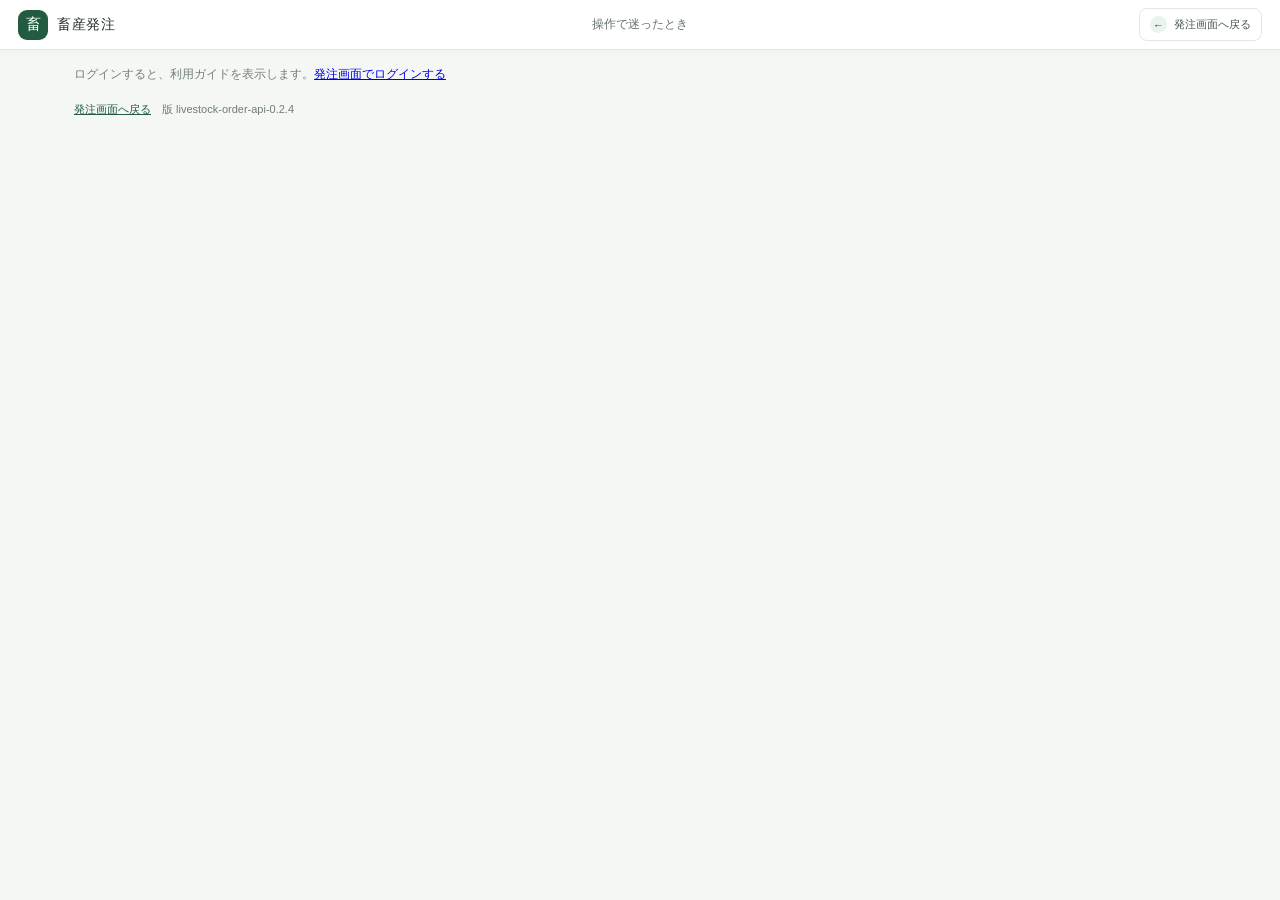
==== commit a594e705: "feat: 画面 livestock-order-api-0.2.4（_Dev の frontend と同じ・読み込むファイルに版の印） Co-Authored-By: Claude Opus 5.5" ====
--- a/guide.html
+++ b/guide.html
@@ -7,10 +7,10 @@
   <meta http-equiv="Content-Security-Policy" content="default-src 'self'; script-src 'self'; style-src 'self'; connect-src 'self' https://script.google.com https://script.googleusercontent.com; img-src 'self' data:; object-src 'none'; base-uri 'none'; form-action 'self'">
   <meta name="referrer" content="no-referrer">
   <title>利用ガイド | 畜産発注</title>
-  <script src="oauth-return.js"></script>
-  <link rel="stylesheet" href="styles.css">
-  <script src="config.js" defer></script>
-  <script src="guide.js" defer></script>
+  <script src="oauth-return.js?v=livestock-order-api-0.2.4"></script>
+  <link rel="stylesheet" href="styles.css?v=livestock-order-api-0.2.4">
+  <script src="config.js?v=livestock-order-api-0.2.4" defer></script>
+  <script src="guide.js?v=livestock-order-api-0.2.4" defer></script>
   <link rel="icon" href="favicon.svg" type="image/svg+xml">
 </head>
 <body class="guide-page">
@@ -31,7 +31,7 @@
         </div>
       </div>
     </div>
-    <p class="guide-support"><a href="index.html">発注画面へ戻る</a>　<span class="app-version">版 livestock-order-api-0.2.3</span></p>
+    <p class="guide-support"><a href="index.html">発注画面へ戻る</a>　<span class="app-version">版 livestock-order-api-0.2.4</span></p>
   </main>
 </body>
 </html>
--- a/styles.css
+++ b/styles.css
@@ -284,3 +284,79 @@
 .store-week-table td.store-cell.day-cell.is-soldout{background:#f2f3f2}
 .save-indicator.is-idle{border-color:transparent;background:transparent;color:#5f6d64;font-weight:600}
 .week-tab{display:flex;flex-wrap:wrap;align-items:center;gap:2px 8px;min-height:40px;padding:5px 12px}.week-tab b{font-size:14px}.week-tab .tab-now{padding:0 6px;border-radius:8px;background:#e2f1e6}
+/* 0.2.4 在庫量（BY と倉庫がいつでも直せる）・直した人と時刻・不足・行の確定（商品ごとの締切） */
+.cap-cell{min-width:118px}.cap-cell .cap-input{width:84px}
+.cap-who{display:block;margin-top:2px;color:#5f6d64;font-size:10px;white-space:nowrap}
+td.cap-short{color:#9c3932;font-weight:700;white-space:nowrap}
+.cell-lock{display:block;width:fit-content;margin:2px auto 0;padding:0 5px;border:1px solid #9fb3a5;border-radius:7px;color:#2f4a38;font-size:10px;font-weight:700}
+.cell-until{display:block;margin-top:2px;color:#7a5410;font-size:10px;white-space:nowrap}
+.store-week-table td.store-cell.day-cell.is-locked{background:#f1f4f1}
+.row-status.is-mixed{border-style:dotted;color:#4f5f55}
+.row-status.is-lead,.row-status.is-month{color:#2f4a38}
+/* 0.2.4 締切が未設定・BY の知らせ（締切が未設定＝赤・埋めていない項目＝黄色。色だけにしない＝見出しの文字で分ける） */
+.lead-warning{display:grid;gap:8px;margin:0 0 12px}
+.product-notice{padding:10px 14px;border:1px solid;border-radius:9px}
+.product-notice.is-lead{border-color:#efcfcb;background:#fff5f4}
+.product-notice.is-fill{border-color:#ecd9b4;background:#fffaf0}
+.product-notice-head{display:flex;flex-wrap:wrap;align-items:baseline;gap:4px 10px;margin:0 0 7px;font-size:12px}
+.product-notice.is-lead .product-notice-head strong{color:#9c3932}
+.product-notice.is-fill .product-notice-head strong{color:#7a5410}
+.product-notice-head span{color:#4f5f55}
+.product-notice-list{display:flex;flex-wrap:wrap;gap:6px}
+.lead-chip{display:inline-flex;flex-direction:column;align-items:flex-start;min-height:34px;padding:5px 10px;border:1px solid #d6ddd8;border-radius:8px;background:#fff;color:#22352a;font:inherit;font-size:12px;font-weight:700;text-align:left;cursor:pointer}
+.lead-chip:hover{border-color:#8cb79a}
+.lead-chip small{color:#7a5410;font-size:10px;font-weight:600}
+.product-notice-more{align-self:center;color:#5f6d64;font-size:11px}
+.lead-missing,.fill-missing{margin:0 0 8px;padding:8px 11px;border-radius:8px;font-size:12px;line-height:1.6}
+.lead-missing{border:1px solid #efcfcb;background:#fff5f4;color:#9c3932}
+.fill-missing{border:1px solid #ecd9b4;background:#fffaf0;color:#7a5410}
+.nolead-mark,.fill-mark{display:inline-block;width:fit-content;margin-top:4px;padding:0 6px;border-radius:7px;font-size:10px;font-weight:700}
+.nolead-mark{border:1px solid #efcfcb;background:#fff5f4;color:#9c3932}
+.fill-mark{border:1px solid #ecd9b4;background:#fffaf0;color:#7a5410}
+.nolead-note{display:block;margin-top:3px;color:#9c3932!important;font-weight:700}
+.is-nolead-row td.product-cell{background:#fffafa}
+.cell-lock.is-nolead,.row-status.is-nolead{border-color:#e2b4ae;color:#9c3932}
+.edited-by{display:block;margin-top:2px;color:#4b3a8a;font-size:10px;font-weight:700;white-space:nowrap}
+/* 残数の時点・更新・変わった印 */
+.summary-item.is-remain b{font-variant-numeric:tabular-nums}
+.summary-item.is-remain.is-loading b:after{content:"";display:inline-block;width:9px;height:9px;margin-left:6px;border:2px solid #cfe3d5;border-top-color:var(--green);border-radius:50%;vertical-align:-1px;animation:spin .9s linear infinite}
+.refresh-button{min-height:30px;padding:4px 12px}
+.cap-hint.is-changed{color:#1d5b3a;font-weight:700}
+.remain-changed{margin-left:5px;padding:0 5px;border-radius:6px;background:#e2f1e6;color:#1d5b3a;font-size:10px}
+/* 商品を追加・直す: 欄ごとの理由（赤＝直さないと保存できない・黄色＝空です。色と文字の両方） */
+.must-tag{margin-left:6px;color:#8a3b00;font-size:11px;font-weight:700}
+.field-note{display:block;min-height:0;margin:-6px 0 4px;font-size:11px;line-height:1.5}
+.field-note:empty{display:none}
+.field-note.is-error{color:#b42318;font-weight:700}
+.field-note.is-missing{color:#7a5410}
+.modal-form input.is-error{border-color:#b42318!important;background:#fff5f4}
+.modal-form input.is-missing{border-color:#d9a441!important;background:#fffcf3}
+.editor-rule{margin:0 0 4px}
+.form-grid>div{display:flex;flex-direction:column}
+/* 登録用紙の確かめの表: 空の項目あり（黄色の注意・エラーではない） */
+.sheet-missing{margin:6px 0 0;padding:4px 8px;border-left:3px solid #d9a441;background:#fffaf0;color:#7a5410;font-size:11px;line-height:1.5}
+/* 待ちの印（フリーズに見せない）: 押した所に回る印と文字・押せない間は薄く */
+.spinner{display:inline-block;flex:0 0 auto;width:12px;height:12px;margin-right:6px;border:2px solid #cfe3d5;border-top-color:var(--green);border-radius:50%;vertical-align:-2px;animation:spin .9s linear infinite}
+.button-primary .spinner{border-color:#ffffff66;border-top-color:#fff}
+.button.is-busy{cursor:progress;opacity:.75}
+.loading-line{display:flex;align-items:center}
+#guide-status.is-loading{display:flex;align-items:center}
+.notice .notice-retry{margin-left:auto;align-self:center}
+.toast .toast-retry{margin-left:10px;min-height:28px;padding:3px 10px}
+.skeleton-note{display:flex;align-items:center;margin:0 0 8px;color:#4f5f55;font-size:12px}
+.skeleton-card{padding:12px;border:1px solid var(--line);border-radius:10px;background:#fff}
+.skeleton-row{display:grid;grid-template-columns:2fr 1fr 1fr 1fr;gap:10px;padding:9px 0;border-bottom:1px solid #f0f2f0}
+.skeleton-row:last-child{border-bottom:0}
+.skeleton-row i{display:block;height:12px;border-radius:6px;background:linear-gradient(90deg,#eef1ee 0,#f7f9f7 50%,#eef1ee 100%);background-size:200% 100%;animation:skeleton 1.2s ease-in-out infinite}
+@keyframes skeleton{from{background-position:100% 0}to{background-position:-100% 0}}
+@media (prefers-reduced-motion:reduce){.spinner,.skeleton-row i,.progress-overlay i,.summary-item.is-remain.is-loading b:after{animation-duration:2.4s}}
+/* 先の月: 用意していない月・商品の無い月（BY）。押す所を表の場所に出す */
+.setup-card{padding:20px 22px;border:1px dashed #b9cdbf;border-radius:10px;background:#fff}
+.setup-card strong{display:block;font-size:15px}
+.setup-card p{margin:6px 0 12px;color:#4f5f55;font-size:12px;line-height:1.7}
+.setup-actions{display:flex;flex-wrap:wrap;gap:8px}
+@media print{.lead-warning,.product-notice,.refresh-button,.setup-card,.skeleton-card,.skeleton-note{display:none!important}}
+/* 2列の欄（原価・売価）の下の理由は、欄に重ねない */
+.form-grid>div .field-note{margin:2px 0 6px}
+/* 週のタブ: 押した直後に印（表を描く前に、押したことが分かる） */
+.week-tab.is-loading b:after{content:"";display:inline-block;width:9px;height:9px;margin-left:6px;border:2px solid #cfe3d5;border-top-color:var(--green);border-radius:50%;vertical-align:-1px;animation:spin .9s linear infinite}
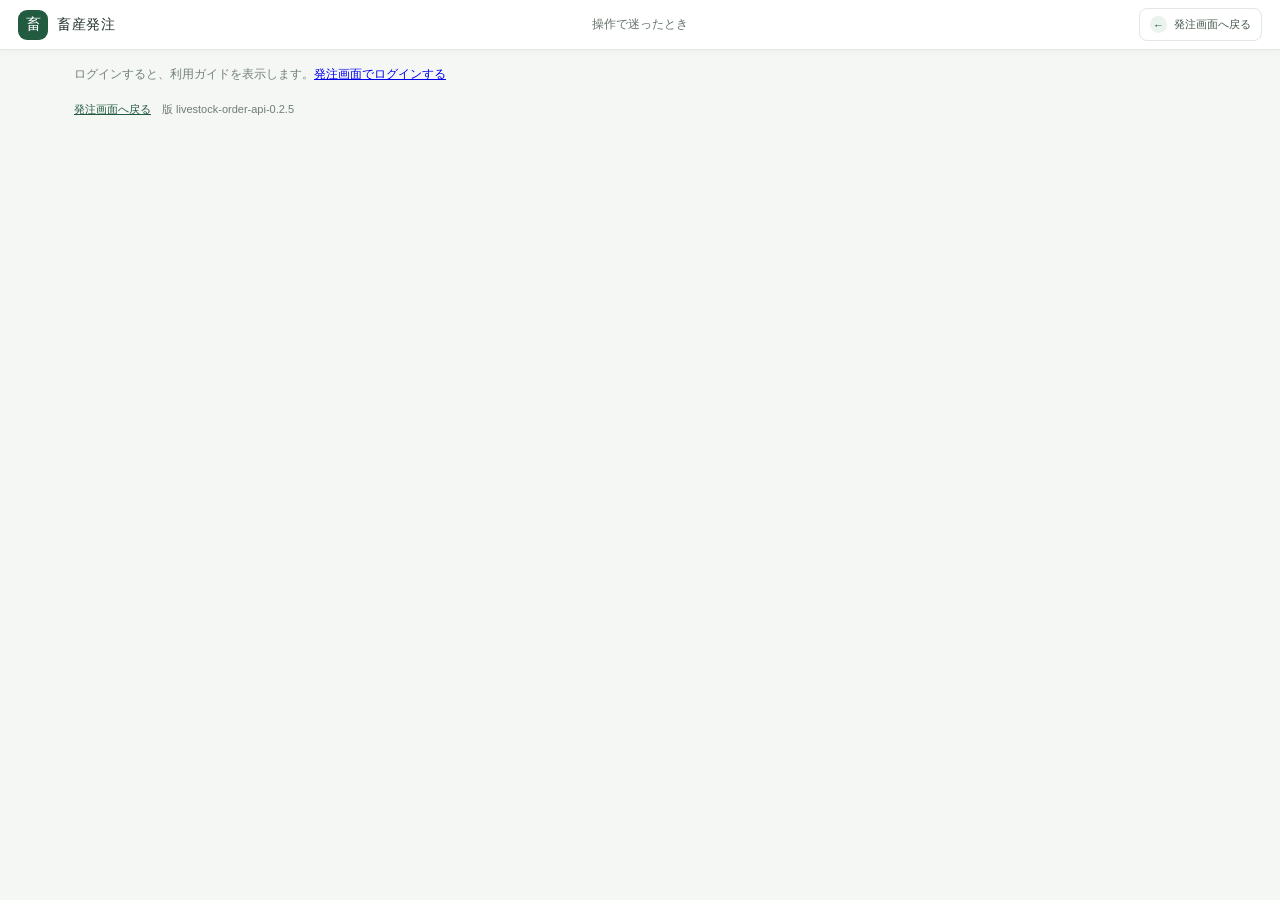
==== commit 4b60d186: "feat: 画面 livestock-order-api-0.2.5（_Dev の frontend と同じ・月の自動化・在庫数の表・発注区分と集約発注の BY の確定） Co-Authored-By" ====
--- a/guide.html
+++ b/guide.html
@@ -7,10 +7,10 @@
   <meta http-equiv="Content-Security-Policy" content="default-src 'self'; script-src 'self'; style-src 'self'; connect-src 'self' https://script.google.com https://script.googleusercontent.com; img-src 'self' data:; object-src 'none'; base-uri 'none'; form-action 'self'">
   <meta name="referrer" content="no-referrer">
   <title>利用ガイド | 畜産発注</title>
-  <script src="oauth-return.js?v=livestock-order-api-0.2.4"></script>
-  <link rel="stylesheet" href="styles.css?v=livestock-order-api-0.2.4">
-  <script src="config.js?v=livestock-order-api-0.2.4" defer></script>
-  <script src="guide.js?v=livestock-order-api-0.2.4" defer></script>
+  <script src="oauth-return.js?v=livestock-order-api-0.2.5"></script>
+  <link rel="stylesheet" href="styles.css?v=livestock-order-api-0.2.5">
+  <script src="config.js?v=livestock-order-api-0.2.5" defer></script>
+  <script src="guide.js?v=livestock-order-api-0.2.5" defer></script>
   <link rel="icon" href="favicon.svg" type="image/svg+xml">
 </head>
 <body class="guide-page">
@@ -31,7 +31,7 @@
         </div>
       </div>
     </div>
-    <p class="guide-support"><a href="index.html">発注画面へ戻る</a>　<span class="app-version">版 livestock-order-api-0.2.4</span></p>
+    <p class="guide-support"><a href="index.html">発注画面へ戻る</a>　<span class="app-version">版 livestock-order-api-0.2.5</span></p>
   </main>
 </body>
 </html>
--- a/styles.css
+++ b/styles.css
@@ -147,7 +147,7 @@
   .print-only{display:block!important;margin:0 0 6px;color:#000;font-size:11px;font-weight:700}
   .summary-line,#excel-button,.unit-note{display:none!important}
   .row-status{border:1px solid #000!important;color:#000!important}
-  tr.status-open td.col-date,tr.status-nodeadline td.col-date{background:repeating-linear-gradient(45deg,#fff 0 3px,#cfcfcf 3px 4px)!important;-webkit-print-color-adjust:exact;print-color-adjust:exact}
+  tr.status-open td.col-date,tr.status-nodeadline td.col-date,tr.status-aggwait td.col-date,tr.status-aggsold td.col-date,tr.status-nostock td.col-date{background:repeating-linear-gradient(45deg,#fff 0 3px,#cfcfcf 3px 4px)!important;-webkit-print-color-adjust:exact;print-color-adjust:exact}
   .status-legend{display:block;color:#000;font-size:9px}
 }
 /* 0.2.3 ご利用ガイド（役割のタブ・全体の流れの図・目次と本文の連動・画面の略図）。手順の番号と略図の丸は同じ色＝同じ番号を目でつなぐ */
@@ -284,7 +284,7 @@
 .store-week-table td.store-cell.day-cell.is-soldout{background:#f2f3f2}
 .save-indicator.is-idle{border-color:transparent;background:transparent;color:#5f6d64;font-weight:600}
 .week-tab{display:flex;flex-wrap:wrap;align-items:center;gap:2px 8px;min-height:40px;padding:5px 12px}.week-tab b{font-size:14px}.week-tab .tab-now{padding:0 6px;border-radius:8px;background:#e2f1e6}
-/* 0.2.4 在庫量（BY と倉庫がいつでも直せる）・直した人と時刻・不足・行の確定（商品ごとの締切） */
+/* 0.2.4 在庫数（BY と倉庫がいつでも直せる）・直した人と時刻・不足・行の確定（商品ごとの締切） */
 .cap-cell{min-width:118px}.cap-cell .cap-input{width:84px}
 .cap-who{display:block;margin-top:2px;color:#5f6d64;font-size:10px;white-space:nowrap}
 td.cap-short{color:#9c3932;font-weight:700;white-space:nowrap}
@@ -360,3 +360,58 @@
 .form-grid>div .field-note{margin:2px 0 6px}
 /* 週のタブ: 押した直後に印（表を描く前に、押したことが分かる） */
 .week-tab.is-loading b:after{content:"";display:inline-block;width:9px;height:9px;margin-left:6px;border:2px solid #cfe3d5;border-top-color:var(--green);border-radius:50%;vertical-align:-1px;animation:spin .9s linear infinite}
+/* 0.2.5 集約発注（BY が集めて振り分ける商品）: 薄い紫の地＋左の紫の線＋「集約」の札（色だけにしない＝札の文字）。どの画面・印刷でも同じ */
+.agg-badge{display:inline-block;width:fit-content;margin:0 6px 2px 0;padding:0 6px;border:1px solid #b9a3e0;border-radius:7px;background:#efe7fb;color:#4b2f86;font-size:10px;font-weight:700;line-height:1.6;vertical-align:1px}
+/* 地の色は、商品を見分ける列（日付・メーカー・商品・合計）に付ける。店の欄は今までの意味（灰色＝注文なし・月の外・今日）のまま */
+tr.is-aggregate>td.col-date,tr.is-aggregate>td.col-maker,tr.is-aggregate>td.col-product,tr.is-aggregate>td.total-cell,tr.is-aggregate>td.sd-product,tr.is-aggregate>td.sd-total,.stock-table tr.is-aggregate>td{background:#f4eefd!important}
+tr.is-aggregate>td:first-child{box-shadow:inset 4px 0 0 #8e6fd0}
+tr.is-aggregate>td.store-cell{border-top-color:#e4daf6;border-bottom-color:#e4daf6}
+.product-manager-row.is-aggregate .product-manager-item{border-left:4px solid #8e6fd0;background:#faf7fe}
+/* 集約発注の BY の確定（BY＝押す・倉庫と印刷＝見る） */
+.agg-ctl{display:flex;flex-wrap:wrap;align-items:center;gap:4px 8px;margin-top:5px}
+.agg-confirm,.agg-undo{min-height:30px;padding:3px 12px;border-radius:8px;font:inherit;font-size:12px;font-weight:700;cursor:pointer}
+.agg-confirm{border:1px solid #6b4bb8;background:#6b4bb8;color:#fff}
+.agg-confirm:hover:not(:disabled){background:#563a9c}
+.agg-confirm:disabled{border-color:#cfc4e6;background:#ece6f7;color:#7d7194;cursor:not-allowed}
+.agg-undo{border:1px solid #c9bde3;background:#fff;color:#4b2f86;font-weight:600}
+.agg-done{padding:1px 8px;border:1px solid #9fc8ad;border-radius:8px;background:#eaf6ee;color:#1d5b3a;font-size:12px}
+.agg-wait{padding:1px 8px;border:1px dashed #b9a3e0;border-radius:8px;background:#fff;color:#4b2f86;font-size:12px}
+.agg-wait-note{color:#5f5378;font-size:11px}
+.row-status.is-aggwait,.row-status.is-aggsold,.cell-lock.is-aggwait{border-style:dashed;border-color:#b9a3e0;color:#4b2f86}
+.row-status.is-aggdone{border-color:#9fc8ad;color:#1d5b3a}
+/* 在庫数が未入力（店は注文できない）: 赤（締切が未設定と同じ重さ）。色と文字の両方 */
+.nostock-note,.stock-missing-note{display:block;margin-top:3px;color:#9c3932!important;font-weight:700;white-space:normal}
+.cell-lock.is-nostock,.row-status.is-nostock{border-color:#e2b4ae;color:#9c3932}
+.cap-cell.is-missing .cap-input{border:2px solid #d0675e;background:#fff5f4}
+.product-notice.is-stock{border-color:#efcfcb;background:#fff5f4}
+.product-notice.is-stock .product-notice-head strong{color:#9c3932}
+.product-notice.is-agg{border-color:#d6c8f0;background:#f8f4fe}
+.product-notice.is-agg .product-notice-head strong{color:#4b2f86}
+/* 在庫数と注文の合計（月）: BY・倉庫。週のタブの上・たためる */
+.stock-card{margin:0 0 10px;border:1px solid var(--line);border-radius:10px;background:#fff}
+.stock-card>summary{display:flex;flex-wrap:wrap;align-items:center;gap:4px 10px;padding:9px 14px;cursor:pointer;list-style:none}
+.stock-card>summary::-webkit-details-marker{display:none}
+.stock-card>summary:before{content:"▶";color:#5f7d68;font-size:11px}
+.stock-card[open]>summary:before{content:"▼"}
+.stock-title{font-size:14px;font-weight:700}
+.stock-sub{color:#5f6d64;font-size:11px}
+.stock-count{padding:0 8px;border-radius:8px;font-size:12px}
+.stock-count.is-missing{border:1px solid #efcfcb;background:#fff5f4;color:#9c3932}
+.stock-count.is-short{border:1px solid #efcfcb;background:#fff;color:#9c3932}
+.stock-scroll{max-height:340px;overflow:auto;border-top:1px solid var(--line)}
+.stock-table{width:100%;border-collapse:collapse;font-size:12px}
+.stock-table th{position:sticky;top:0;z-index:1;padding:6px 10px;border-bottom:1px solid var(--line);background:#f4f7f4;color:#46574b;font-size:11px;font-weight:700;text-align:left;white-space:nowrap}
+.stock-table td{padding:6px 10px;border-bottom:1px solid #f0f2f0;vertical-align:top}
+.stock-table td.stock-product strong{display:block;font-size:13px}.stock-table td.stock-product small{color:#5f6d64;font-size:10px}
+.stock-table td.stock-total,.stock-table td.stock-rest,.stock-table td.stock-short{font-variant-numeric:tabular-nums;font-weight:700;white-space:nowrap}
+.stock-table td.stock-total{font-size:14px}
+/* 知らせから押して来た所を、少しの間光らせる */
+.is-flash>td,td.is-flash,tr.is-flash{animation:flash 2.2s ease-out}
+@keyframes flash{0%,30%{background-color:#fff1a8}100%{background-color:inherit}}
+@media (prefers-reduced-motion:reduce){.is-flash>td,tr.is-flash{animation-duration:3.5s}}
+@media print{
+  .stock-card,.agg-confirm,.agg-undo,.agg-wait-note{display:none!important}
+  tr.is-aggregate>td.col-maker,tr.is-aggregate>td.col-product,tr.is-aggregate>td.total-cell{background:#f1eafb!important;-webkit-print-color-adjust:exact;print-color-adjust:exact}
+  .agg-badge{border:1px solid #000!important;color:#000!important;background:#fff!important}
+  .agg-done,.agg-wait{border:1px solid #000!important;color:#000!important;background:#fff!important}
+}
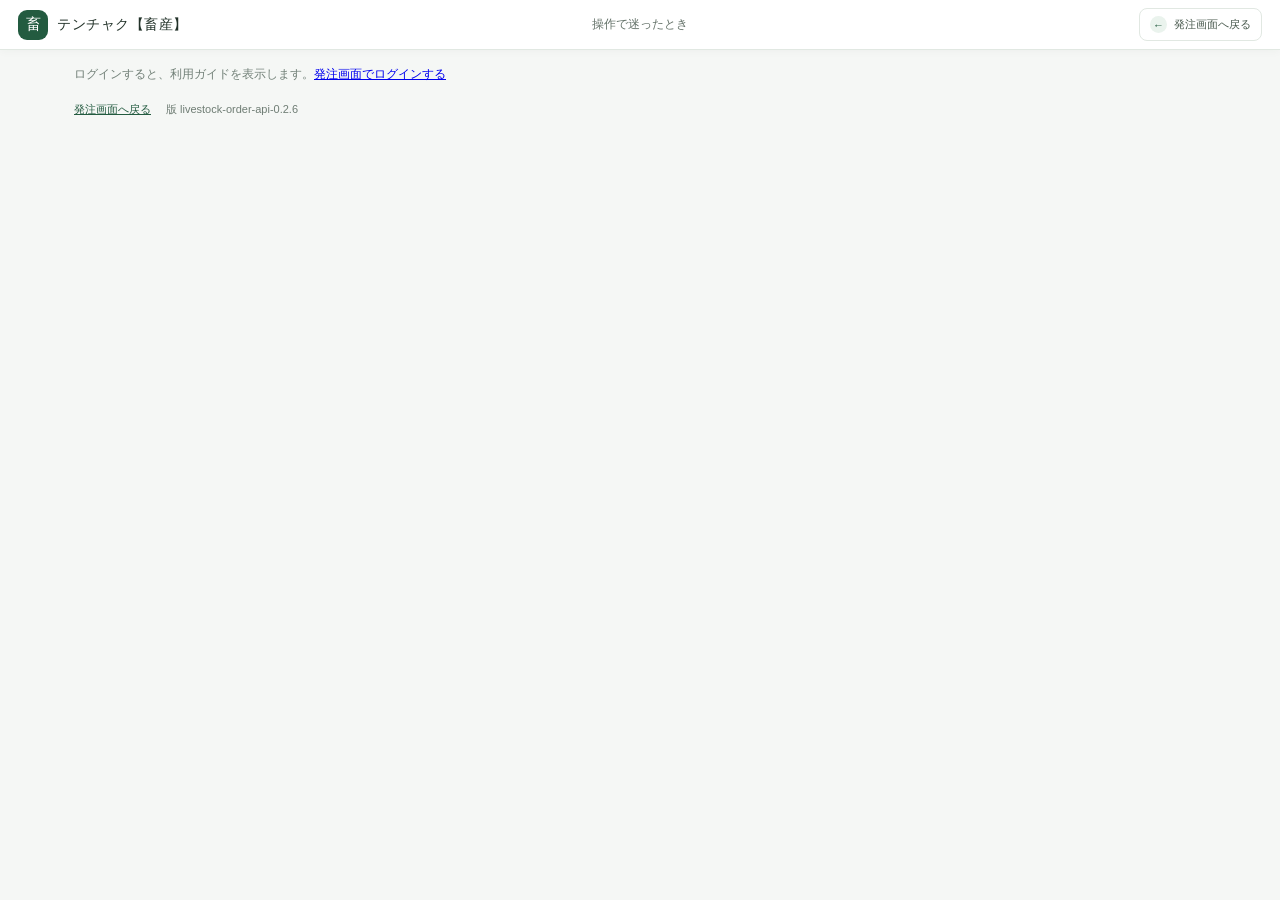
==== commit 68ba5840: "feat: 画面 livestock-order-api-0.2.6（_Dev の frontend と同じ・名前をテンチャク【畜産】に・保存をまとめて送る・保存の返事の残数・待ち時間の記録） Co-" ====
--- a/guide.html
+++ b/guide.html
@@ -6,16 +6,16 @@
   <meta name="color-scheme" content="light">
   <meta http-equiv="Content-Security-Policy" content="default-src 'self'; script-src 'self'; style-src 'self'; connect-src 'self' https://script.google.com https://script.googleusercontent.com; img-src 'self' data:; object-src 'none'; base-uri 'none'; form-action 'self'">
   <meta name="referrer" content="no-referrer">
-  <title>利用ガイド | 畜産発注</title>
-  <script src="oauth-return.js?v=livestock-order-api-0.2.5"></script>
-  <link rel="stylesheet" href="styles.css?v=livestock-order-api-0.2.5">
-  <script src="config.js?v=livestock-order-api-0.2.5" defer></script>
-  <script src="guide.js?v=livestock-order-api-0.2.5" defer></script>
+  <title>利用ガイド | テンチャク【畜産】</title>
+  <script src="oauth-return.js?v=livestock-order-api-0.2.6"></script>
+  <link rel="stylesheet" href="styles.css?v=livestock-order-api-0.2.6">
+  <script src="config.js?v=livestock-order-api-0.2.6" defer></script>
+  <script src="guide.js?v=livestock-order-api-0.2.6" defer></script>
   <link rel="icon" href="favicon.svg" type="image/svg+xml">
 </head>
 <body class="guide-page">
   <header class="topbar">
-    <a class="brand" href="index.html" aria-label="発注画面へ戻る"><span class="brand-mark" aria-hidden="true">畜</span><span><strong>畜産発注</strong></span></a>
+    <a class="brand" href="index.html" aria-label="発注画面へ戻る"><span class="brand-mark" aria-hidden="true">畜</span><span><strong>テンチャク【畜産】</strong></span></a>
     <div class="topbar-center"><span>操作で迷ったとき</span></div>
     <div class="account-area"><a class="guide-button guide-return" href="index.html"><span aria-hidden="true">←</span>発注画面へ戻る</a></div>
   </header>
@@ -31,7 +31,7 @@
         </div>
       </div>
     </div>
-    <p class="guide-support"><a href="index.html">発注画面へ戻る</a>　<span class="app-version">版 livestock-order-api-0.2.5</span></p>
+    <p class="guide-support"><a href="index.html">発注画面へ戻る</a>　<span class="app-version">版 livestock-order-api-0.2.6</span></p>
   </main>
 </body>
 </html>
--- a/styles.css
+++ b/styles.css
@@ -47,7 +47,7 @@
 .progress-overlay>div{display:flex;align-items:center;gap:12px;padding:16px 20px;border:1px solid var(--line);border-radius:12px;background:#fff;box-shadow:0 8px 26px #1838221f;color:var(--ink);font-size:14px}
 .progress-overlay i{width:18px;height:18px;border:3px solid #cfe3d5;border-top-color:var(--green);border-radius:50%;animation:spin .9s linear infinite}
 @keyframes spin{to{transform:rotate(360deg)}}
-.app-version{color:#6f7d74;font-size:11px}.app-version.is-mismatch{padding:2px 8px;border-radius:7px;background:#fff0ee;color:#9c3932;font-weight:700}
+.app-version{color:#6f7d74;font-size:11px;cursor:pointer;-webkit-user-select:none;user-select:none;-webkit-touch-callout:none;border-radius:6px;padding:2px 4px}.app-version:focus-visible{outline:2px solid #2f7a4c;outline-offset:2px}.app-version.is-mismatch{padding:2px 8px;border-radius:7px;background:#fff0ee;color:#9c3932;font-weight:700}
 .form-note{margin:-4px 0 0;color:#6b5a2e;font-size:11px;line-height:1.6}
 .notice p{font-size:12px}.notice strong{font-size:13px}
 @media(max-width:900px){.summary-strip.has-four{grid-template-columns:repeat(2,minmax(0,1fr))}}
@@ -415,3 +415,47 @@
   .agg-badge{border:1px solid #000!important;color:#000!important;background:#fff!important}
   .agg-done,.agg-wait{border:1px solid #000!important;color:#000!important;background:#fff!important}
 }
+/* 0.2.5 の直し（PO 2026-10-29「在庫情報が見えない・店舗の合計数との幅が読めない」）: BY・倉庫は、商品の行のすぐ横（左に固定）に「注文 ／ 在庫 ／ 残り」。物差し＝赤（残り 0 以下・不足）・黄（在庫数の1割以下・少ない）・未入力 */
+.stock-strip{display:block;width:fit-content;max-width:100%;margin:4px 0 2px;padding:2px 7px;border:1px solid #d5ded7;border-radius:6px;background:#f4f7f5;color:#33443a;font-size:11px;font-weight:600;line-height:1.5;white-space:normal;font-variant-numeric:tabular-nums}
+.stock-strip b{font-size:12px;font-weight:800}
+.stock-strip>span{white-space:nowrap}
+.month-table.has-stock thead th.col-sum{white-space:normal;line-height:1.3}
+.stock-strip.is-low{border-color:#e7cf8f;background:#fff6dc;color:#6b4a00}
+.stock-strip.is-short,.stock-strip.is-missing{border-color:#efc4be;background:#fff1ef;color:#9c3932}
+.stock-rule{margin:0;padding:0 12px 8px;color:#46574b;font-size:11px;line-height:1.6}
+td.rest-cell,td.col-sum{font-variant-numeric:tabular-nums;font-weight:700;white-space:nowrap}
+td.rest-cell.is-low,.stock-table td.stock-rest.is-low{background:#fff6dc!important;color:#6b4a00}
+td.rest-cell.is-short,.stock-table td.stock-rest.is-short{background:#fff1ef!important;color:#9c3932}
+.month-table .col-sum,.month-table .col-cap,.month-table .col-rest{background:#fff}
+.month-table thead th.col-sum,.month-table thead th.col-cap,.month-table thead th.col-rest{background:#f6f8f6}
+tr.is-aggregate>td.col-sum,tr.is-aggregate>td.col-cap,tr.is-aggregate>td.col-rest:not(.is-low):not(.is-short){background:#f4eefd}
+.month-table .stock-strip{display:none}
+@media(min-width:1101px){
+  .month-table.has-stock .col-maker{width:96px;min-width:96px;max-width:96px}
+  .month-table.has-stock .col-product{width:210px;min-width:210px;max-width:210px;box-shadow:none}
+  .month-table.has-stock .col-sum{position:sticky;left:306px;z-index:1;width:80px;min-width:80px;max-width:80px}
+  .month-table.has-stock .col-cap{position:sticky;left:386px;z-index:1;width:132px;min-width:132px;max-width:132px}
+  .month-table.has-stock .col-rest{position:sticky;left:518px;z-index:1;width:104px;min-width:104px;max-width:104px;box-shadow:inset -2px 0 0 #b9c9bd}
+  .month-table.has-stock thead th.col-sum,.month-table.has-stock thead th.col-cap,.month-table.has-stock thead th.col-rest{z-index:4}
+}
+@media(max-width:1100px){.month-table.has-stock .stock-strip{display:block}}
+.stock-card{border-left:5px solid #2f7a52}
+.stock-card>summary .stock-title{color:#173d27;font-size:15px}
+@media print{.stock-strip,.stock-rule{display:none!important}}
+
+/* 待ち時間の記録（0.2.6・版の行を長押し） */
+.perf-modal{max-width:760px}
+.perf-note,.perf-counts{margin:.2rem 0 .6rem;color:#52606d;font-size:13px}
+.perf-table-wrap{overflow-x:auto;max-height:60vh;border:1px solid #d7dfd9;border-radius:8px}
+.perf-table{width:100%;border-collapse:collapse;font-size:13px}
+.perf-table th,.perf-table td{padding:6px 8px;border-bottom:1px solid #e6ece8;text-align:left;white-space:nowrap}
+.perf-table thead th{position:sticky;top:0;background:#f3f7f4;z-index:1;font-weight:700}
+.perf-table .num{text-align:right;font-variant-numeric:tabular-nums}
+.perf-table tbody th{font-weight:600;white-space:normal;min-width:10em}
+.perf-table tr.is-key th,.perf-table tr.is-key td{background:#f1f8ee}
+@media (max-width:600px){.perf-table{font-size:12px}.perf-table th,.perf-table td{padding:5px 6px}}
+
+/* 0.2.6 名前が長くなった（テンチャク【畜産】）: 上の帯を1行のまま（名前・接続の印・利用ガイド・ログアウトを折り返さない） */
+.brand strong{white-space:nowrap}
+.topbar .button,.topbar-center{white-space:nowrap}
+@media(max-width:480px){.brand{gap:7px}.brand-mark{width:30px;height:30px;border-radius:9px}.brand strong{font-size:13px;letter-spacing:0}.topbar-center #status-label{position:absolute;width:1px;height:1px;overflow:hidden;clip:rect(0 0 0 0);white-space:nowrap}.topbar-center{gap:0}.account-area{gap:5px}.guide-button{padding:6px 7px;gap:4px}.topbar .button{padding-left:9px;padding-right:9px}}
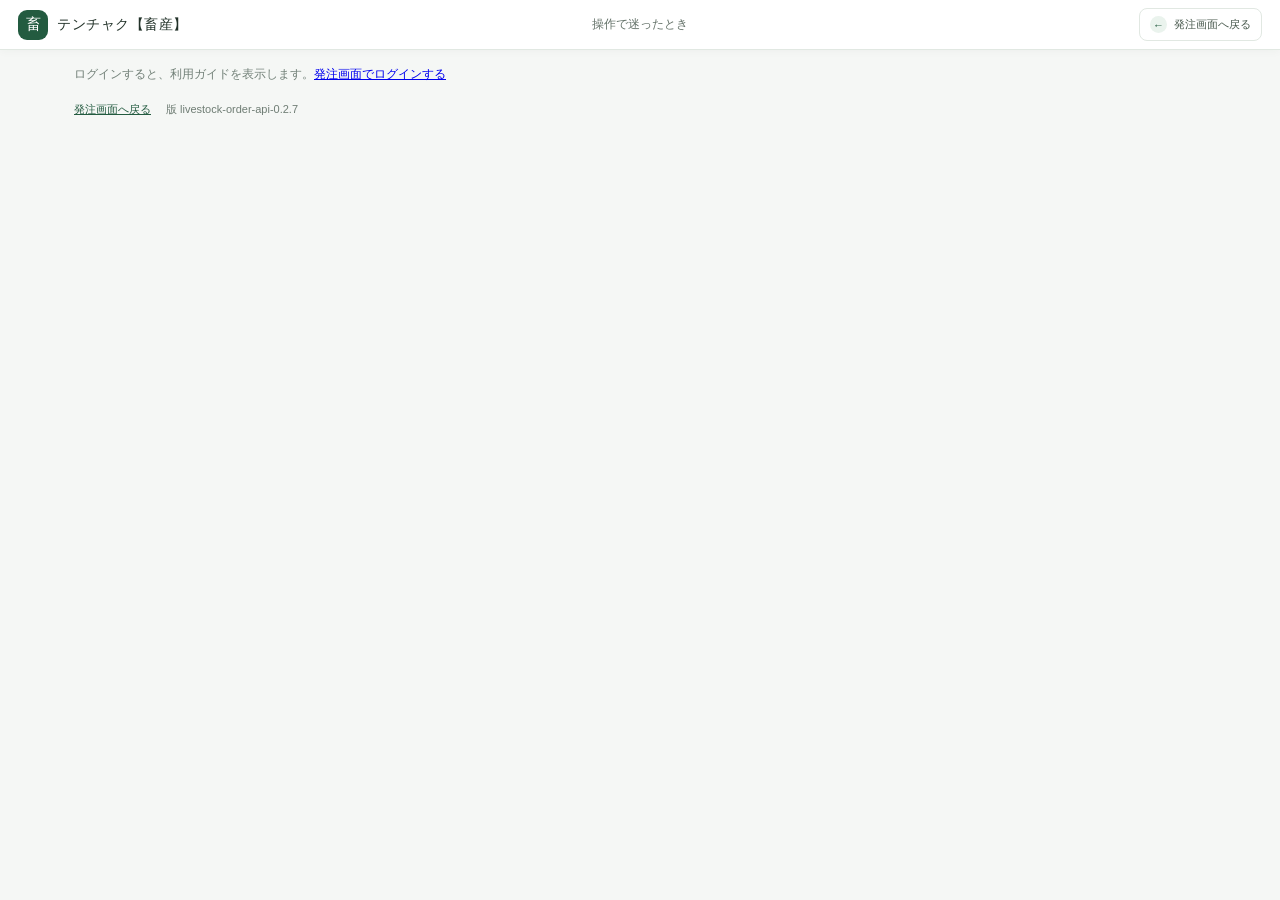
==== commit 45326b30: "feat: 画面 livestock-order-api-0.2.7（_Dev の frontend と同じ・ご利用ガイドの発注の流れを2段に・週ごとの表の1行に「月」・待ち時間の記録にサーバーの中の" ====
--- a/guide.html
+++ b/guide.html
@@ -7,10 +7,10 @@
   <meta http-equiv="Content-Security-Policy" content="default-src 'self'; script-src 'self'; style-src 'self'; connect-src 'self' https://script.google.com https://script.googleusercontent.com; img-src 'self' data:; object-src 'none'; base-uri 'none'; form-action 'self'">
   <meta name="referrer" content="no-referrer">
   <title>利用ガイド | テンチャク【畜産】</title>
-  <script src="oauth-return.js?v=livestock-order-api-0.2.6"></script>
-  <link rel="stylesheet" href="styles.css?v=livestock-order-api-0.2.6">
-  <script src="config.js?v=livestock-order-api-0.2.6" defer></script>
-  <script src="guide.js?v=livestock-order-api-0.2.6" defer></script>
+  <script src="oauth-return.js?v=livestock-order-api-0.2.7"></script>
+  <link rel="stylesheet" href="styles.css?v=livestock-order-api-0.2.7">
+  <script src="config.js?v=livestock-order-api-0.2.7" defer></script>
+  <script src="guide.js?v=livestock-order-api-0.2.7" defer></script>
   <link rel="icon" href="favicon.svg" type="image/svg+xml">
 </head>
 <body class="guide-page">
@@ -31,7 +31,7 @@
         </div>
       </div>
     </div>
-    <p class="guide-support"><a href="index.html">発注画面へ戻る</a>　<span class="app-version">版 livestock-order-api-0.2.6</span></p>
+    <p class="guide-support"><a href="index.html">発注画面へ戻る</a>　<span class="app-version">版 livestock-order-api-0.2.7</span></p>
   </main>
 </body>
 </html>
--- a/styles.css
+++ b/styles.css
@@ -459,3 +459,45 @@
 .brand strong{white-space:nowrap}
 .topbar .button,.topbar-center{white-space:nowrap}
 @media(max-width:480px){.brand{gap:7px}.brand-mark{width:30px;height:30px;border-radius:9px}.brand strong{font-size:13px;letter-spacing:0}.topbar-center #status-label{position:absolute;width:1px;height:1px;overflow:hidden;clip:rect(0 0 0 0);white-space:nowrap}.topbar-center{gap:0}.account-area{gap:5px}.guide-button{padding:6px 7px;gap:4px}.topbar .button{padding-left:9px;padding-right:9px}}
+
+/* 0.2.7 ご利用ガイドの発注の流れを2段に（PO 2026-11-01）: 1段目＝ふだんの発注・2段目＝集約発注の商品だけ（表と同じ薄い紫の地・左の紫の線・「集約」の札）。
+   箱は段ごとに同じ幅で並ぶ（どの段も3つ＝倉庫が同じ列）。スマホでは「あなた」を箱の中の上に置く（役割の名前に重ねない） */
+.guide-flow-row{margin:0;padding:8px 10px 10px;border:1px solid #e3e9e5;border-radius:9px;background:#fff}
+.guide-flow-row+.guide-flow-row{margin-top:10px}
+.guide-flow-row-head{display:flex;flex-wrap:wrap;align-items:baseline;gap:2px 8px;margin:0 0 14px;color:var(--ink)}
+.guide-flow-row-label{font-size:15px}
+.guide-flow-note{flex:1 1 24em;color:#3e2f5c;font-size:14px;line-height:1.5}
+.guide-flow-row-head .agg-badge{margin:0;padding:0 8px;font-size:12px}
+.guide-flow-row.is-aggregate{border-color:#d6c8f0;background:#f4eefd;box-shadow:inset 4px 0 0 #8e6fd0;padding-left:14px}
+.guide-flow-row.is-aggregate .guide-flow-row-label{color:#4b2f86}
+.guide-flow-row.is-aggregate .guide-flow-step{border-color:#d6c8f0;background:#fff}
+.guide-flow-row.is-aggregate .guide-flow-step.is-you{border:2px solid #3f8a5f;background:#f4faf5}
+.guide-flow-step{align-content:start;min-width:0}
+@media(max-width:760px){
+  .guide-flow-row{padding:6px 7px 8px}.guide-flow-row.is-aggregate{padding-left:11px}
+  .guide-flow-row-head{margin-bottom:6px}.guide-flow-note{font-size:13px}
+  .guide-flow-step{font-size:13px}.guide-flow-step strong{font-size:14px}
+  .guide-flow-you{position:static;justify-self:start;margin:0 0 2px;padding:0 6px;font-size:11px}
+  /* BY と倉庫のページが 375 で右に切れていた（0.2.5〜・略図の長い1区画「在庫数と注文の合計（…）」が折り返さず、本文の列を広げていた）。列は画面の幅まで・長い区画は折り返す */
+  .guide-layout{grid-template-columns:minmax(0,1fr)}.sk-cell.is-grow{white-space:normal}
+}
+
+/* 0.2.7 待ち時間の記録にサーバーの中の内訳（PO 2026-11-01）: 見出しは2段・単位は見出しに・操作の列は横に動かしても残る・広い画面では横に広げる */
+.perf-modal{width:min(1080px,100%);max-width:none}
+.perf-body{padding:10px 20px 4px}
+.perf-howto{margin:0 0 .6rem;padding:6px 10px;border-left:3px solid #9fc8ad;background:#f4faf5;color:#2c3c32;font-size:13px}
+.perf-table thead th{z-index:3;white-space:normal;vertical-align:bottom}
+.perf-table thead th.num{min-width:4.4em}
+/* 見出しの2段目は1段目のすぐ下に止める。1段目の高さは決めておく（32px・折り返さない）＝開いたときに測らない（測ると描き直しが1回増える） */
+.perf-table thead th.perf-group{height:32px;padding-top:0;padding-bottom:0;line-height:31px;white-space:nowrap;text-align:center;border-bottom:1px solid #d7dfd9}
+.perf-table thead tr:nth-child(2) th{top:32px}
+.perf-table thead th.perf-group.is-server{background:#eaf3ee}
+.perf-table .is-server-first{border-left:2px solid #c9d8ce}
+.perf-table .is-part{color:#3e4f45}
+.perf-table th.perf-op{position:sticky;left:0;z-index:2;background:#fff;min-width:9.5em;max-width:13em}
+.perf-table thead th.perf-op{z-index:4;background:#f3f7f4}
+.perf-table tr.is-key th.perf-op{background:#f1f8ee}
+@media (max-width:600px){.perf-body{padding:8px 12px 2px}.perf-table th.perf-op{min-width:7.5em}}
+
+/* 0.2.7 週ごとの表の商品名の下の1行の頭に「月」（その月の数・PO 2026-11-01）。右の端の「合計」（その行の日の合計）と見分ける */
+.stock-strip-month{font-weight:800}
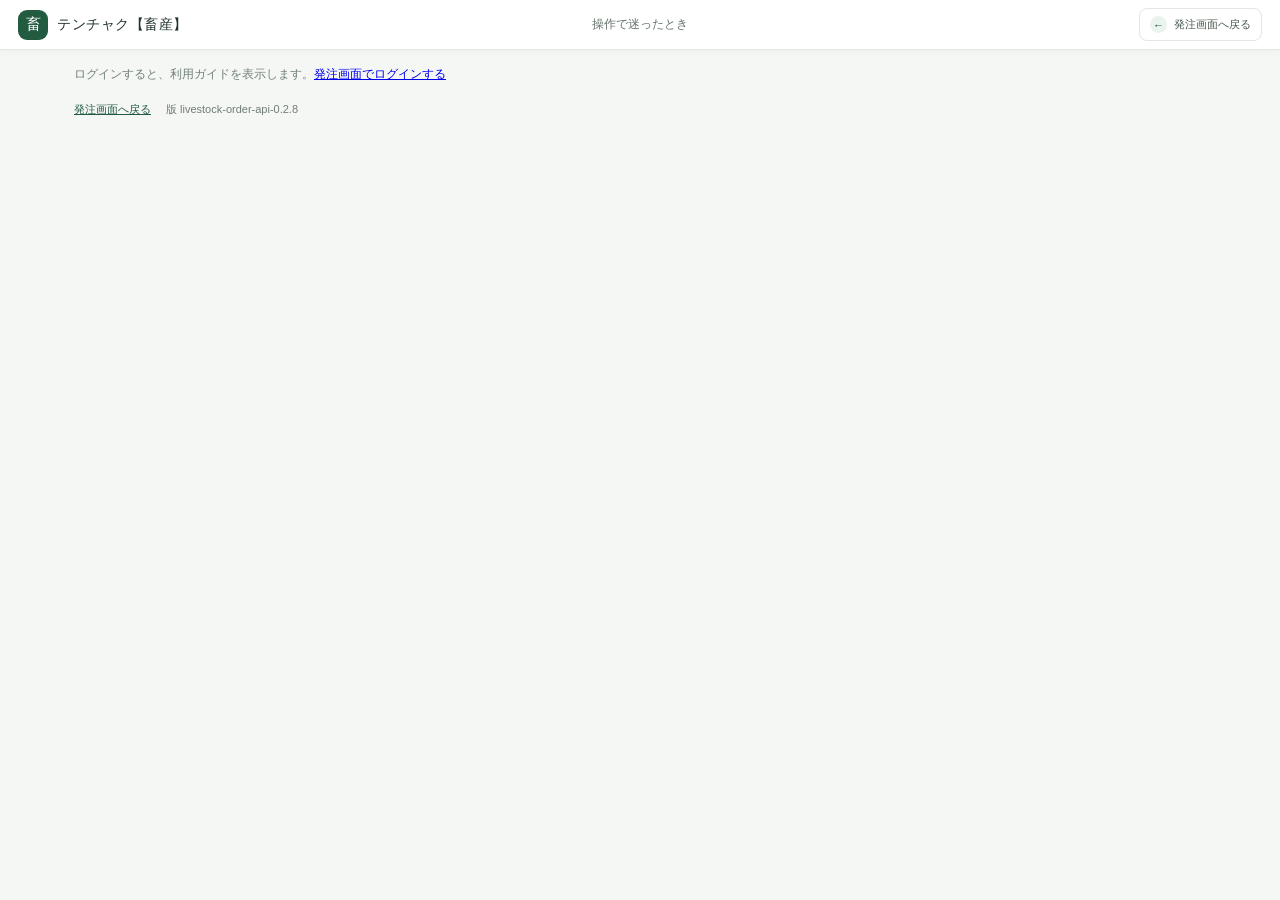
==== commit c759fdf4: "feat: 画面 livestock-order-api-0.2.8（_Dev の frontend と同じ・商品の窓の税込（総額）と値入率を入れられない自動の欄に・登録用紙の総額と値入率の列は読まな" ====
--- a/guide.html
+++ b/guide.html
@@ -7,10 +7,10 @@
   <meta http-equiv="Content-Security-Policy" content="default-src 'self'; script-src 'self'; style-src 'self'; connect-src 'self' https://script.google.com https://script.googleusercontent.com; img-src 'self' data:; object-src 'none'; base-uri 'none'; form-action 'self'">
   <meta name="referrer" content="no-referrer">
   <title>利用ガイド | テンチャク【畜産】</title>
-  <script src="oauth-return.js?v=livestock-order-api-0.2.7"></script>
-  <link rel="stylesheet" href="styles.css?v=livestock-order-api-0.2.7">
-  <script src="config.js?v=livestock-order-api-0.2.7" defer></script>
-  <script src="guide.js?v=livestock-order-api-0.2.7" defer></script>
+  <script src="oauth-return.js?v=livestock-order-api-0.2.8"></script>
+  <link rel="stylesheet" href="styles.css?v=livestock-order-api-0.2.8">
+  <script src="config.js?v=livestock-order-api-0.2.8" defer></script>
+  <script src="guide.js?v=livestock-order-api-0.2.8" defer></script>
   <link rel="icon" href="favicon.svg" type="image/svg+xml">
 </head>
 <body class="guide-page">
@@ -31,7 +31,7 @@
         </div>
       </div>
     </div>
-    <p class="guide-support"><a href="index.html">発注画面へ戻る</a>　<span class="app-version">版 livestock-order-api-0.2.7</span></p>
+    <p class="guide-support"><a href="index.html">発注画面へ戻る</a>　<span class="app-version">版 livestock-order-api-0.2.8</span></p>
   </main>
 </body>
 </html>
--- a/styles.css
+++ b/styles.css
@@ -109,7 +109,12 @@
 .similar-head{margin:0 0 2px;color:#5b4210;font-size:11px;line-height:1.6}
 .similar-item{display:block;width:100%;padding:7px 9px;border:1px solid #ecd9b4;border-radius:6px;background:#fff;text-align:left;cursor:pointer;font:inherit}
 .similar-item:hover,.similar-item:focus{border-color:#c58a1e;background:#fff6e2}.similar-item strong,.similar-item small{display:block}.similar-item strong{font-size:12px;color:var(--ink)}.similar-item small{margin-top:2px;color:var(--muted);font-size:10px}
-.modal-form input.is-auto{background:#f2f8f4;color:#2f6a48}
+/* 0.2.8 税込（総額）・値入率＝自動の欄（入れられない・Tab で止まらない）: 灰色の地・点線の枠・見出しの横に「自動」。数は濃い字で読める（4.5:1 以上） */
+.modal-form input.auto-field{border:1px dashed #94a39a;background:#eceff0;color:#1f2f26;cursor:default}
+.modal-form input.auto-field::placeholder{color:#55645a;opacity:1}
+.modal-form input.auto-field:focus{outline:none;box-shadow:none}
+.auto-tag{margin-left:6px;padding:0 6px;border-radius:9px;background:#dfe5e1;color:#2f4237;font-size:10px;font-weight:700}
+.auto-note{color:#6b4e16}
 .calc-note{margin:-2px 0 0;color:#5b6b61}
 .guide-detail h3{margin:14px 0 0;color:var(--ink);font-size:12px}
 @media(max-width:680px){.sheet-counts{grid-template-columns:1fr 1fr}.product-sheet-actions>span{width:100%}.sheet-table{font-size:11px}}
@@ -192,6 +197,7 @@
 .sk-cell.is-primary{border-color:#2f6b4a;background:#2f6b4a;color:#fff}
 .sk-cell.is-check .sk-text::before{content:"☐ "}
 .sk-cell.is-note{border-style:dashed;border-color:#d9b979;background:#fffaf0;color:#5b4210}
+.sk-cell.is-auto{border-style:dashed;border-color:#94a39a;background:#eceff0;color:#2f4237}
 .sk-cell.is-marked{border:2px solid #c2410c;box-shadow:0 0 0 2px #fde7d9}
 .sk-mark{position:absolute;top:-11px;right:-9px;display:grid;place-items:center;width:24px;height:24px;border-radius:50%;background:#c2410c;color:#fff;font-size:13px;font-weight:700}
 .guide-success{display:flex;flex-wrap:wrap;gap:4px 10px;margin:0;padding:10px 12px;border:1px solid #cfe3d5;border-radius:8px;background:#f4faf5;color:#1f3d2b}
